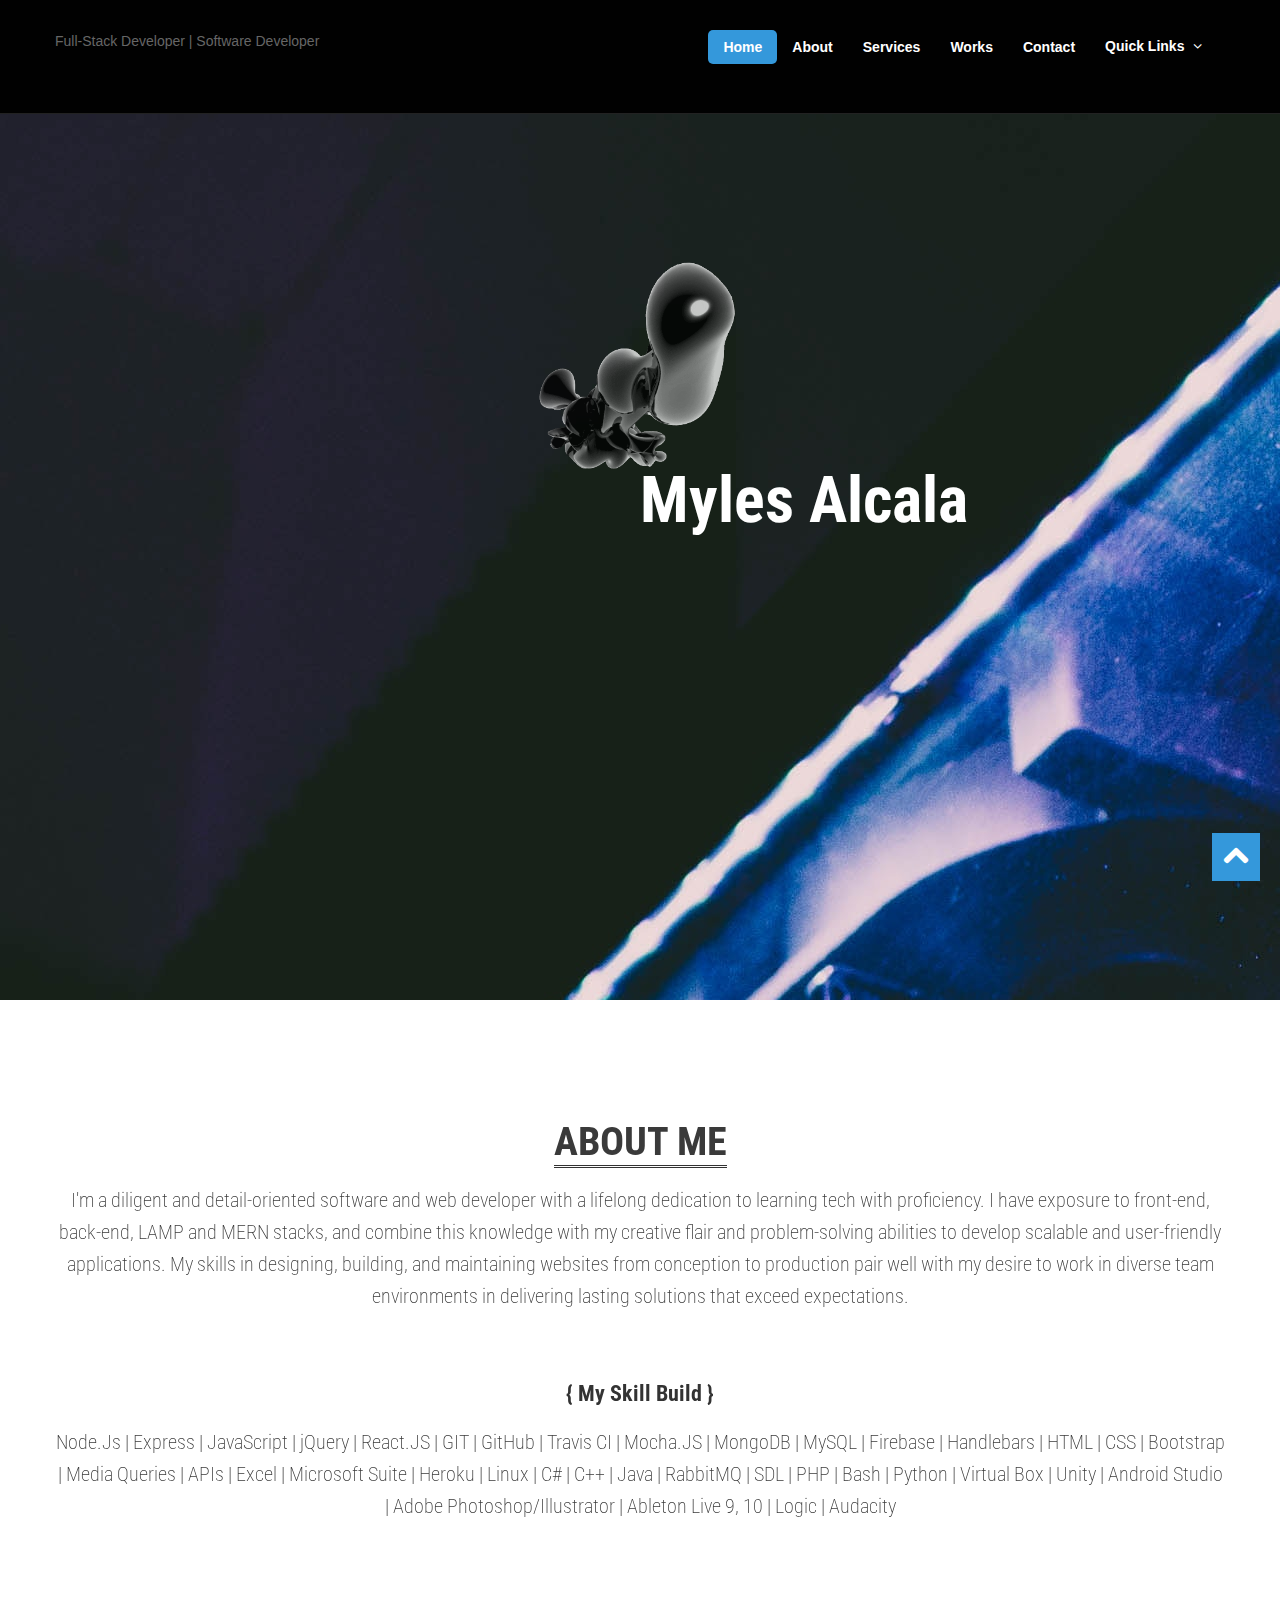
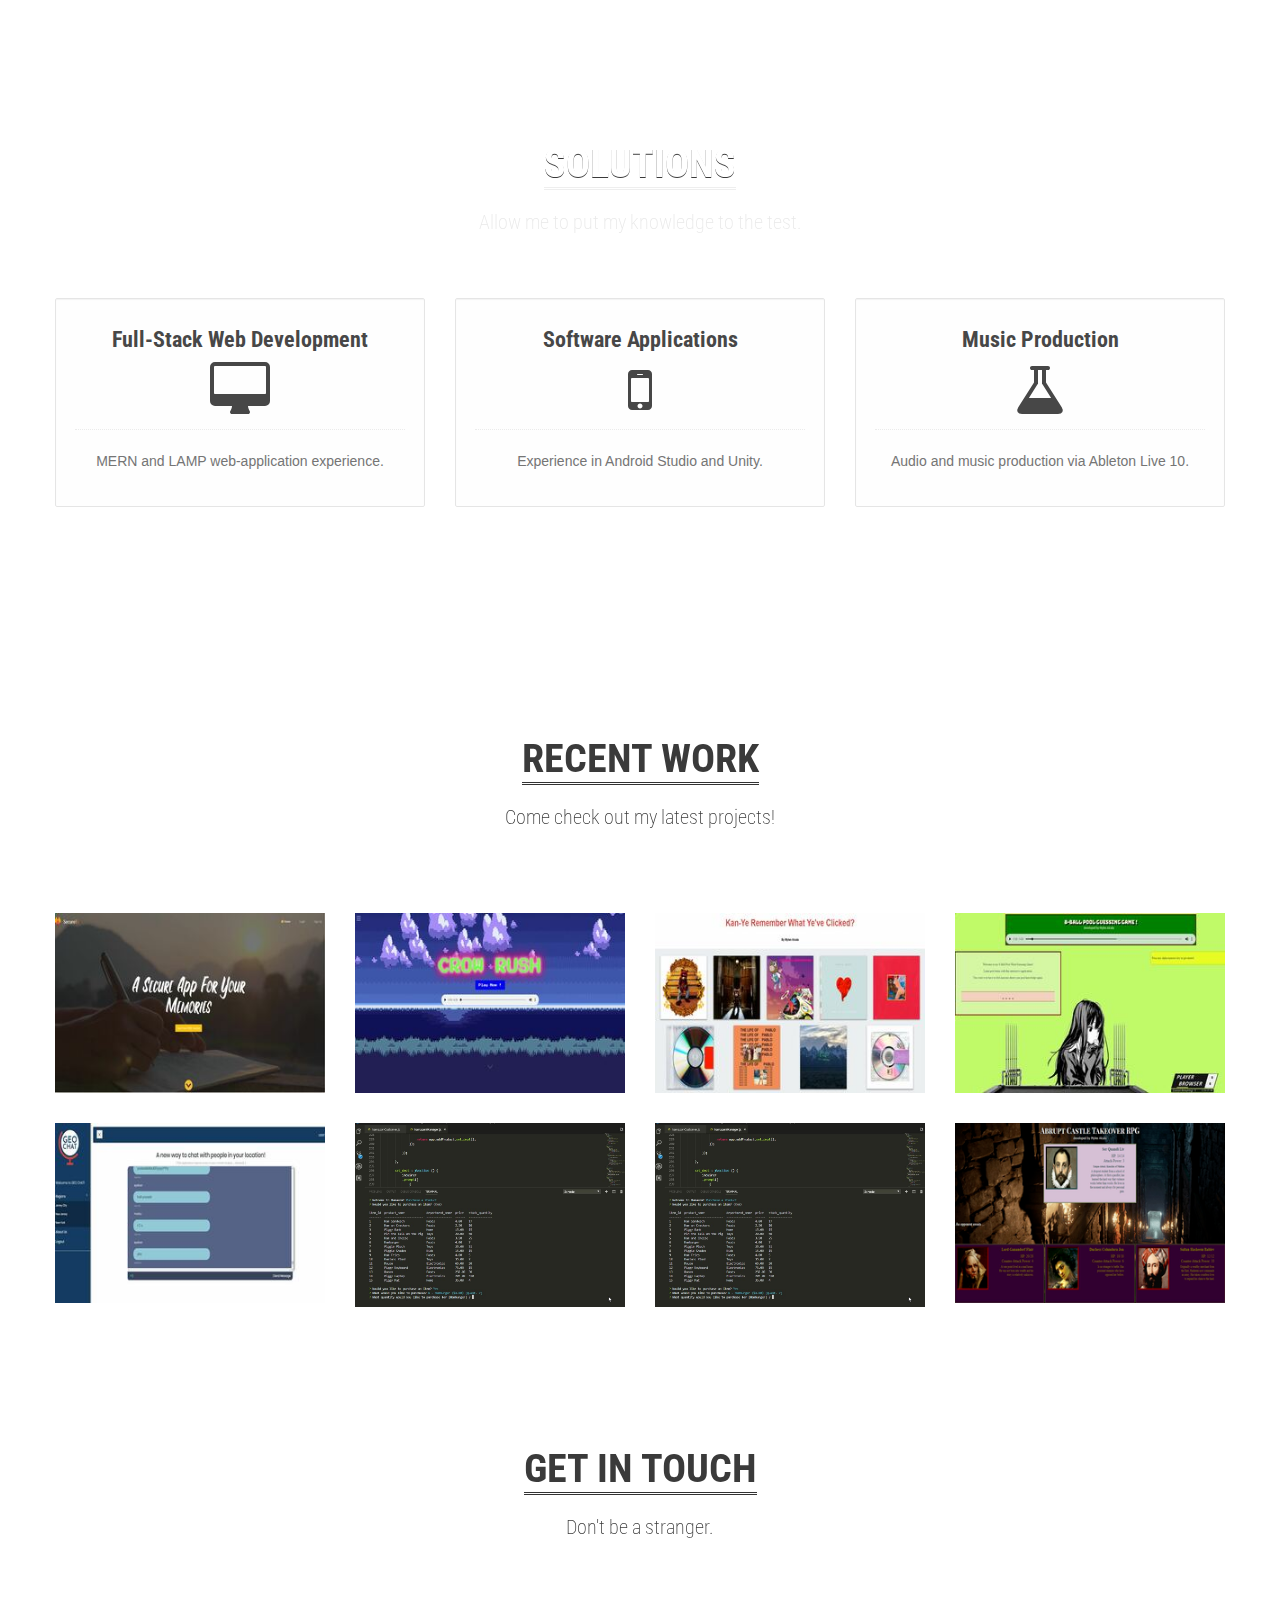
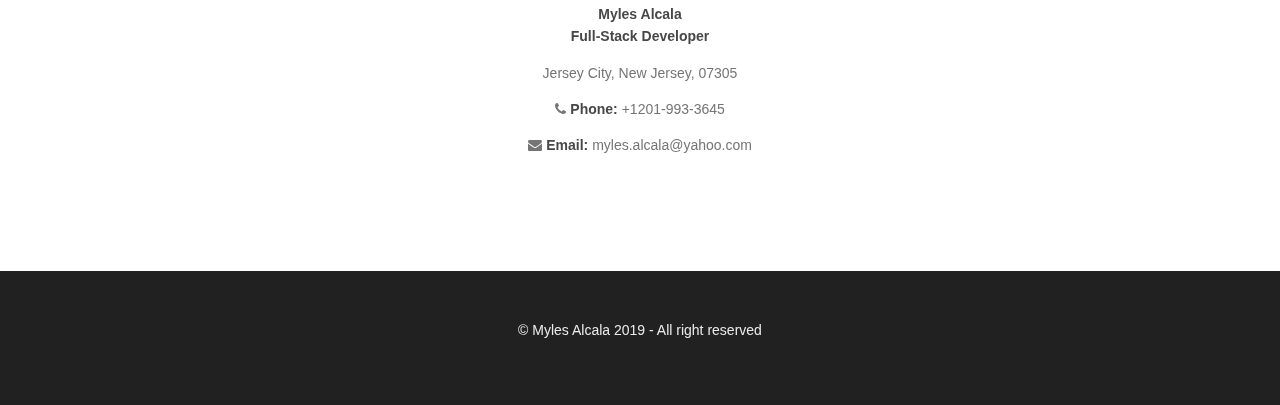
==== index.html @ 3443e76b "Improved works section" ====
<!DOCTYPE html>
<html lang="en">

<head>
  <meta charset="utf-8">
  <title>Myles Alcala Portfolio</title>
  <meta name="viewport" content="width=device-width, initial-scale=1.0" />
  <meta name="description" content="" />
  <meta name="author" content="" />
  <!-- styles -->
  <link href="assets/css/bootstrap.css" rel="stylesheet" />
  <link href="assets/css/bootstrap-responsive.css" rel="stylesheet" />
  <link href="assets/css/prettyPhoto.css" rel="stylesheet" />
  <link href="assets/css/animate.css" rel="stylesheet" />
  <link href="https://fonts.googleapis.com/css?family=Noto+Serif:400,700,400italic|Roboto+Condensed:400,300,700" rel="stylesheet" />

  <link href="assets/css/style.css" rel="stylesheet" />
  <link href="assets/color/default.css" rel="stylesheet" />

  <link rel="apple-touch-icon-precomposed" sizes="144x144" href="ico/apple-touch-icon-144-precomposed.png" />
  <link rel="apple-touch-icon-precomposed" sizes="114x114" href="ico/apple-touch-icon-114-precomposed.png" />
  <link rel="apple-touch-icon-precomposed" sizes="72x72" href="ico/apple-touch-icon-72-precomposed.png" />
  <link rel="apple-touch-icon-precomposed" href="ico/apple-touch-icon-57-precomposed.png" />
  <link rel="shortcut icon" href="favicon.ico" />

  <!-- =======================================================
    Theme Name: Vesperr
    Theme URL: https://bootstrapmade.com/vesperr-free-bootstrap-template/
    Author: BootstrapMade.com
    Author URL: https://bootstrapmade.com
	======================================================= -->
</head>

<body>
  <header>
    <!-- start top -->
    <div id="topnav" class="navbar navbar-fixed-top default">
      <div class="navbar-inner">
        <div class="container">
          <div class="logo">
            <span>Full-Stack Developer | Software Developer</span>
          </div>
          <div class="navigation">
            <nav>
              <ul class="nav pull-right">
                <li class="current"><a href="#intro">Home</a></li>
                <li><a href="#about">About</a></li>
                <li><a href="#services">Services</a></li>
                <li><a href="#works">Works</a></li>
                <li><a href="#contact">Contact</a></li>
                <li class="dropdown">
                  <a id="m_vanish" href="#">Quick Links <i class="icon-angle-down"></i></a>
                  <ul class="dropdown-menu">
                    <li><a href="./assets/resume.pdf" class="external" type="resume/pdf"  target="_blank">My Resume</a></li>
                    <li><a href="https://www.linkedin.com/in/myles-alcala/" class="external" target="_blank">My LinkedIn</a></li>
                    <li><a href="https://github.com/ma662" class="external" target="_blank">My Github</a></li>
                  </ul>
                </li>
              </ul>
            </nav>
          </div>
          <!--/.nav-collapse -->
        </div>
      </div>
    </div>
    <!-- end top -->
  </header>
  <!-- section intro -->
  <section id="intro">
    <div class="slogan">
      <!-- <div class="icon">
        <i class="icon-beaker icon-10x"></i>
      </div> -->

      <div class="intro-cont">
        <h1 id="unique">Myles Alcala</h1>
        <img id="gifgif" src="./assets/img/gif.gif"/>
      </div>
    </div>
  </section>
  <!-- end intro -->
  <!-- Section about -->
  <section id="about" class="section">
    <div class="container">
      <div class="row">
        <div class="span12">
          <div class="heading">
            <h3><span>About Me</span></h3>

          </div>
          <div class="sub-heading">
            <p>
                I'm a diligent and detail-oriented software and web developer with a lifelong dedication to learning tech with proficiency. 
                I have exposure to front-end, back-end, LAMP and MERN stacks, and combine this knowledge with my creative flair and problem-solving abilities to develop scalable and  user-friendly applications. 
                My skills in designing, building, and maintaining websites from conception to production pair well with my desire to work in diverse team environments in delivering lasting solutions that exceed expectations.
            </p>
          </div>
        </div>
      </div>

      <div class="row">
          <div class="span12">
              <div class="heading">
                  <h4><strong>{ My Skill Build }</strong></h4>
              </div>
              <div class="sub-heading">
                  <p>
                    Node.Js | Express | JavaScript | jQuery | React.JS | GIT | GitHub | Travis CI | Mocha.JS | MongoDB | MySQL | Firebase | Handlebars | HTML | CSS | Bootstrap | Media Queries | APIs | Excel | Microsoft Suite | Heroku | Linux | C# | C++ | Java | RabbitMQ | SDL | PHP | Bash | Python | Virtual Box | Unity | Android Studio | Adobe Photoshop/Illustrator | Ableton Live 9, 10 | Logic | Audacity
                  </p>
              </div>
          </div>
      </div>

   </div>
      
    </div>
  </section>
  <!-- end section about -->

  <!-- section services -->
  <section id="services" class="section parallax dark">
    <div class="container">
      <div class="row">
        <div class="span12">
          <div class="heading">
            <h3><span>Solutions</span></h3>
          </div>
          <div class="sub-heading">
            <p>
              Allow me to put my knowledge to the test.
            </p>
          </div>
        </div>
      </div>

      <div class="row">
        <div class="span4">
          <div class="box aligncenter">
            <div class="halftop">
              <h4><strong>Full-Stack Web Development</strong></h4>
              <i class="icon-desktop icon-4x"></i>
            </div>
            <p>
              MERN and LAMP web-application experience.
            </p>
            <!-- <a href="#" class="btn btn-theme">Learn more</a> -->
          </div>
        </div>

        <div class="span4">
          <div class="box aligncenter">
            <div class="halftop">
              <h4><strong>Software Applications</strong></h4>
              <i class="icon-mobile-phone icon-4x"></i>
            </div>
            <p>
              Experience in Android Studio and Unity. 
            </p>
            <!-- <a href="#" class="btn btn-theme">Learn more</a> -->
          </div>
        </div>
        <div class="span4">
          <div class="box aligncenter">
            <div class="halftop">
              <h4><strong>Music Production</strong></h4>
              <i class="icon-beaker icon-4x"></i>
            </div>
            <p>
              Audio and music production via Ableton Live 10.
            </p>
            <!-- <a href="#" class="btn btn-theme">Learn more</a> -->
          </div>
        </div>
      </div>
  </div>
</section>
  <!-- end section services -->

<hr class="m_appear">

  <!-- section works -->
  <section id="works" class="section gray-bg">
    <div class="container">
      <div class="row" id="special_row">
        <div class="span12">
          <div class="heading">
            <h3><span>Recent Work</span></h3>
          </div>
          <div class="sub-heading">
            <p>
              Come check out my latest projects!
            </p>
          </div>
        </div>
      </div>
      <div class="row">
        <div class="span12">
          <!-- <ul class="filter">
            <li class="all active"><a href="#" class="btn btn-theme">All categories</a></li>
            <li class="web"><a href="#" class="btn btn-theme">Web design</a></li>
            <li class="brand"><a href="#" class="btn btn-theme">Software applications </a></li>
            <li class="graphic"><a href="#" class="btn btn-theme">Audio & Music</a></li>
          </ul> -->
          <div class="clear">
          </div>
          <div class="row">
            <ul class="portfolio-area da-thumbs">
              <li class="portfolio-item" data-id="id-0" data-type="web">
                <div class="span3">
                  <div class="thumbnail">
                    <div class="image-wrapp">
                      <img src="assets/img/portfolio/secure-fox300x200.jpg" alt="Secure Fox" title="" />
                      <article class="da-animate da-slideFromRight" style="display: block;">
                        <h5><strong>Secure Fox</strong></h5>
                        <a href=" https://secure-fox.herokuapp.com/"><i class="icon-rounded icon-48 icon-link"></i></a>
                        <span><a class="zoom" data-pretty="prettyPhoto" href="assets/img/portfolio/secure-fox.jpg">
                          <i class="icon-rounded icon-48 icon-zoom-in"></i>
                        </a></span>
                      </article>
                    </div>
                  </div>
                </div>
              </li>
              <li class="portfolio-item" data-id="id-0" data-type="web">
                <div class="span3">
                  <div class="thumbnail">
                    <div class="image-wrapp">
                      <img src="assets/img/portfolio/crow-rush300x200.jpg" alt="Portfolio name" title="" />
                      <article class="da-animate da-slideFromRight" style="display: block;">
                        <h5><strong>Crow Rush!</strong></h5>
                        <a href="https://crow-rush.herokuapp.com/"><i class="icon-rounded icon-48 icon-link"></i></a>
                        <span><a class="zoom" data-pretty="prettyPhoto" href="assets/img/portfolio/crow-rush.jpg">
								<i class="icon-rounded icon-48 icon-zoom-in"></i>
								</a></span>
                      </article>
                    </div>
                  </div>
                </div>
              </li>
              <li class="portfolio-item" data-id="id-0" data-type="brand">
                <div class="span3">
                  <div class="thumbnail">
                    <div class="image-wrapp">
                      <img src="assets/img/portfolio/memory-game300x200.jpg" alt="Portfolio name" title="" />
                      <article class="da-animate da-slideFromRight" style="display: block;">
                        <h5><strong>React Memory Game</strong></h5>
                        <a href="https://clicky-game-deployed.herokuapp.com/"><i class="icon-rounded icon-48 icon-link"></i></a>
                        <span><a class="zoom" data-pretty="prettyPhoto" href="assets/img/portfolio/memory-game.JPG">
								<i class="icon-rounded icon-48 icon-zoom-in"></i>
								</a></span>
                      </article>
                    </div>
                  </div>
                </div>
              </li>
              <li class="portfolio-item" data-id="id-0" data-type="photo">
                <div class="span3">
                  <div class="thumbnail">
                    <div class="image-wrapp">
                      <img src="assets/img/portfolio/word-guess-game300x200.jpg" alt="Portfolio name" title="" />
                      <article class="da-animate da-slideFromRight" style="display: block;">
                        <h5><strong>Word Guessing Game</strong></h5>
                        <a href="https://ma662.github.io/Word-Guess-Game/"><i class="icon-rounded icon-48 icon-link"></i></a>
                        <span><a class="zoom" data-pretty="prettyPhoto" href="assets/img/portfolio/word-guess-game.JPG">
								<i class="icon-rounded icon-48 icon-zoom-in"></i>
								</a></span>
                      </article>
                    </div>
                  </div>
                </div>
              </li>
              <li class="portfolio-item" data-id="id-0" data-type="graphic">
                <div class="span3">
                  <div class="thumbnail">
                    <div class="image-wrapp">
                      <img src="assets/img/portfolio/geo-chats300x200.jpg" alt="Portfolio name" title="" />
                      <article class="da-animate da-slideFromRight" style="display: block;">
                        <h5><strong>Geo-Chats</strong></h5>
                        <a href="https://ma662.github.io/Geo-Chats/login.html"><i class="icon-rounded icon-48 icon-link"></i></a>
                        <span><a class="zoom" data-pretty="prettyPhoto" href="assets/img/portfolio/geo-chats.JPG">
								<i class="icon-rounded icon-48 icon-zoom-in"></i>
								</a></span>
                      </article>
                    </div>
                  </div>
                </div>
              </li>
              <li class="portfolio-item" data-id="id-0" data-type="graphic">
                <div class="span3">
                  <div class="thumbnail">
                    <div class="image-wrapp">
                      <img src="assets/img/portfolio/hamazon_static.JPG" alt="Portfolio name" title="" />
                      <article class="da-animate da-slideFromRight" style="display: block;">
                        <h5><strong>LIRI CLI</strong></h5>
                        <a href="https://github.com/ma662/LIRI-Bot"><i class="icon-rounded icon-48 icon-link"></i></a>
                        <span><a class="zoom" data-pretty="prettyPhoto" href="assets/img/portfolio/LIRI_demo.gif">
								<i class="icon-rounded icon-48 icon-zoom-in"></i>
								</a></span>
                      </article>
                    </div>
                  </div>
                </div>
              </li>
              <li class="portfolio-item" data-id="id-0" data-type="photo">
                <div class="span3">
                  <div class="thumbnail">
                    <div class="image-wrapp">
                      <img src="assets/img/portfolio/hamazon_static.JPG" alt="Portfolio name" title="" />
                      <article class="da-animate da-slideFromRight" style="display: block;">
                        <h5><strong>Hamazon CLI</strong></h5>
                        <a href="#"><i class="icon-rounded icon-48 icon-link"></i></a>
                        <span><a class="zoom" data-pretty="prettyPhoto" href="assets/img/portfolio/hamazon_demo.gif">
								<i class="icon-rounded icon-48 icon-zoom-in"></i>
								</a></span>
                      </article>
                    </div>
                  </div>
                </div>
              </li>
              <li class="portfolio-item" data-id="id-0" data-type="ilustrator">
                <div class="span3">
                  <div class="thumbnail">
                    <div class="image-wrapp">
                      <img src="assets/img/portfolio/abrupt-castle-takeover300x200.jpg" alt="Portfolio name" title="" />
                      <article class="da-animate da-slideFromRight" style="display: block;">
                        <h5><strong>Abrupt Castle Takeover Game</strong></h5>
                        <a href="https://ma662.github.io/Abrupt-Castle-Takeover/"><i class="icon-rounded icon-48 icon-link"></i></a>
                        <span><a class="zoom" data-pretty="prettyPhoto" href="assets/img/portfolio/Abrupt-Castle-Takeover.jpg">
								<i class="icon-rounded icon-48 icon-zoom-in"></i>
								</a></span>
                      </article>
                    </div>
                  </div>
                </div>
              </li>
            </ul>
          </div>
        </div>
      </div>
    </div>
  </section>
  <!-- section works -->
  <!-- section contact -->
  <section id="contact" class="section">
    <div class="container">
      <div class="row">
        <div class="span12">
          <div class="heading">
            <h3><span>Get in touch</span></h3>
          </div>
          <div class="sub-heading">
            <p>
                Don't be a stranger.
            </p>
          </div>
        </div>
      </div>
      <div class="row contact-row" >          
        <div class="span12 aligncenter" id="contact-div" >
            <p>
              <strong>Myles Alcala<br>
              Full-Stack Developer</strong>
            </p>
            <p>
              Jersey City, New Jersey, 07305
            </p>
            <p>
              <span><i class="icon-phone"></i><strong>Phone:</strong> +1201-993-3645</span>
            </p>
            <p>
              <span><i class="icon-envelope-alt"></i><strong>Email:</strong> myles.alcala@yahoo.com</span>
            </p>
          
        </div>
      </div>
    </div>

  </section>
  <!-- end section contact -->

  <footer>
    <div class="verybottom">
      <div class="container">
        <div class="row">
          <div class="span12">
            <div class="aligncenter">
              <!-- <div class="logo">
                <a class="brand" href="index.html"><img src="assets/img/logo.png" alt="" /></a>
              </div> -->
              <p>
                &copy; Myles Alcala 2019 - All right reserved
              </p>
              <!-- <div class="credits">
                
              </div> -->
            </div>
          </div>
        </div>
      </div>
    </div>
  </footer>
  <a href="#" class="scrollup"><i class="icon-chevron-up icon-square icon-48 active"></i></a>

  <!-- Javascript Library Files -->
  <script src="assets/js/jquery.min.js"></script>
  <script src="assets/js/jquery.easing.js"></script>
  <script src="assets/js/bootstrap.js"></script>
  <script src="assets/js/parallax/jquery.parallax-1.1.3.js"></script>
  <script src="assets/js/nagging-menu.js"></script>
  <script src="assets/js/jquery.nav.js"></script>
  <script src="assets/js/prettyPhoto/jquery.prettyPhoto.js"></script>
  <script src="assets/js/portfolio/jquery.quicksand.js"></script>
  <script src="assets/js/portfolio/setting.js"></script>
  <script src="assets/js/hover/jquery-hover-effect.js"></script>
  <script src="assets/js/jquery.scrollTo.min.js"></script>
  <script defer src="assets/js/animate.js"></script>

  <!-- Template Custom Javascript File -->
  <script src="assets/js/custom.js"></script>
  
</body>

</html>
---- assets/css/prettyPhoto.css ----
div.pp_default .pp_top,div.pp_default .pp_top .pp_middle,div.pp_default .pp_top .pp_left,div.pp_default .pp_top .pp_right,div.pp_default .pp_bottom,div.pp_default .pp_bottom .pp_left,div.pp_default .pp_bottom .pp_middle,div.pp_default .pp_bottom .pp_right{height:13px}
div.pp_default .pp_top .pp_left{background:url(../images/prettyPhoto/default/sprite.png) -78px -93px no-repeat}
div.pp_default .pp_top .pp_middle{background:url(../images/prettyPhoto/default/sprite_x.png) top left repeat-x}
div.pp_default .pp_top .pp_right{background:url(../images/prettyPhoto/default/sprite.png) -112px -93px no-repeat}
div.pp_default .pp_content .ppt{color:#f8f8f8}
div.pp_default .pp_content_container .pp_left{background:url(../images/prettyPhoto/default/sprite_y.png) -7px 0 repeat-y;padding-left:13px}
div.pp_default .pp_content_container .pp_right{background:url(../images/prettyPhoto/default/sprite_y.png) top right repeat-y;padding-right:13px}
div.pp_default .pp_next:hover{background:url(../images/prettyPhoto/default/sprite_next.png) center right no-repeat;cursor:pointer}
div.pp_default .pp_previous:hover{background:url(../images/prettyPhoto/default/sprite_prev.png) center left no-repeat;cursor:pointer}
div.pp_default .pp_expand{background:url(../images/prettyPhoto/default/sprite.png) 0 -29px no-repeat;cursor:pointer;width:28px;height:28px}
div.pp_default .pp_expand:hover{background:url(../images/prettyPhoto/default/sprite.png) 0 -56px no-repeat;cursor:pointer}
div.pp_default .pp_contract{background:url(../images/prettyPhoto/default/sprite.png) 0 -84px no-repeat;cursor:pointer;width:28px;height:28px}
div.pp_default .pp_contract:hover{background:url(../images/prettyPhoto/default/sprite.png) 0 -113px no-repeat;cursor:pointer}
div.pp_default .pp_close{width:30px;height:30px;background:url(../images/prettyPhoto/default/sprite.png) 2px 1px no-repeat;cursor:pointer}
div.pp_default .pp_gallery ul li a{background:url(../images/prettyPhoto/default/default_thumb.png) center center #f8f8f8;border:1px solid #aaa}
div.pp_default .pp_social{margin-top:7px}
div.pp_default .pp_gallery a.pp_arrow_previous,div.pp_default .pp_gallery a.pp_arrow_next{position:static;left:auto}
div.pp_default .pp_nav .pp_play,div.pp_default .pp_nav .pp_pause{background:url(../images/prettyPhoto/default/sprite.png) -51px 1px no-repeat;height:30px;width:30px}
div.pp_default .pp_nav .pp_pause{background-position:-51px -29px}
div.pp_default a.pp_arrow_previous,div.pp_default a.pp_arrow_next{background:url(../images/prettyPhoto/default/sprite.png) -31px -3px no-repeat;height:20px;width:20px;margin:4px 0 0}
div.pp_default a.pp_arrow_next{left:52px;background-position:-82px -3px}
div.pp_default .pp_content_container .pp_details{margin-top:5px}
div.pp_default .pp_nav{clear:none;height:30px;width:110px;position:relative}
div.pp_default .pp_nav .currentTextHolder{font-family:Georgia;font-style:italic;color:#999;font-size:11px;left:75px;line-height:25px;position:absolute;top:2px;margin:0;padding:0 0 0 10px}
div.pp_default .pp_close:hover,div.pp_default .pp_nav .pp_play:hover,div.pp_default .pp_nav .pp_pause:hover,div.pp_default .pp_arrow_next:hover,div.pp_default .pp_arrow_previous:hover{opacity:0.7}
div.pp_default .pp_description{font-size:11px;font-weight:700;line-height:14px;margin:5px 50px 5px 0}
div.pp_default .pp_bottom .pp_left{background:url(../images/prettyPhoto/default/sprite.png) -78px -127px no-repeat}
div.pp_default .pp_bottom .pp_middle{background:url(../images/prettyPhoto/default/sprite_x.png) bottom left repeat-x}
div.pp_default .pp_bottom .pp_right{background:url(../images/prettyPhoto/default/sprite.png) -112px -127px no-repeat}
div.pp_default .pp_loaderIcon{background:url(../images/prettyPhoto/default/loader.gif) center center no-repeat}
div.light_rounded .pp_top .pp_left{background:url(../images/prettyPhoto/light_rounded/sprite.png) -88px -53px no-repeat}
div.light_rounded .pp_top .pp_right{background:url(../images/prettyPhoto/light_rounded/sprite.png) -110px -53px no-repeat}
div.light_rounded .pp_next:hover{background:url(../images/prettyPhoto/light_rounded/btnNext.png) center right no-repeat;cursor:pointer}
div.light_rounded .pp_previous:hover{background:url(../images/prettyPhoto/light_rounded/btnPrevious.png) center left no-repeat;cursor:pointer}
div.light_rounded .pp_expand{background:url(../images/prettyPhoto/light_rounded/sprite.png) -31px -26px no-repeat;cursor:pointer}
div.light_rounded .pp_expand:hover{background:url(../images/prettyPhoto/light_rounded/sprite.png) -31px -47px no-repeat;cursor:pointer}
div.light_rounded .pp_contract{background:url(../images/prettyPhoto/light_rounded/sprite.png) 0 -26px no-repeat;cursor:pointer}
div.light_rounded .pp_contract:hover{background:url(../images/prettyPhoto/light_rounded/sprite.png) 0 -47px no-repeat;cursor:pointer}
div.light_rounded .pp_close{width:75px;height:22px;background:url(../images/prettyPhoto/light_rounded/sprite.png) -1px -1px no-repeat;cursor:pointer}
div.light_rounded .pp_nav .pp_play{background:url(../images/prettyPhoto/light_rounded/sprite.png) -1px -100px no-repeat;height:15px;width:14px}
div.light_rounded .pp_nav .pp_pause{background:url(../images/prettyPhoto/light_rounded/sprite.png) -24px -100px no-repeat;height:15px;width:14px}
div.light_rounded .pp_arrow_previous{background:url(../images/prettyPhoto/light_rounded/sprite.png) 0 -71px no-repeat}
div.light_rounded .pp_arrow_next{background:url(../images/prettyPhoto/light_rounded/sprite.png) -22px -71px no-repeat}
div.light_rounded .pp_bottom .pp_left{background:url(../images/prettyPhoto/light_rounded/sprite.png) -88px -80px no-repeat}
div.light_rounded .pp_bottom .pp_right{background:url(../images/prettyPhoto/light_rounded/sprite.png) -110px -80px no-repeat}
div.dark_rounded .pp_top .pp_left{background:url(../images/prettyPhoto/dark_rounded/sprite.png) -88px -53px no-repeat}
div.dark_rounded .pp_top .pp_right{background:url(../images/prettyPhoto/dark_rounded/sprite.png) -110px -53px no-repeat}
div.dark_rounded .pp_content_container .pp_left{background:url(../images/prettyPhoto/dark_rounded/contentPattern.png) top left repeat-y}
div.dark_rounded .pp_content_container .pp_right{background:url(../images/prettyPhoto/dark_rounded/contentPattern.png) top right repeat-y}
div.dark_rounded .pp_next:hover{background:url(../images/prettyPhoto/dark_rounded/btnNext.png) center right no-repeat;cursor:pointer}
div.dark_rounded .pp_previous:hover{background:url(../images/prettyPhoto/dark_rounded/btnPrevious.png) center left no-repeat;cursor:pointer}
div.dark_rounded .pp_expand{background:url(../images/prettyPhoto/dark_rounded/sprite.png) -31px -26px no-repeat;cursor:pointer}
div.dark_rounded .pp_expand:hover{background:url(../images/prettyPhoto/dark_rounded/sprite.png) -31px -47px no-repeat;cursor:pointer}
div.dark_rounded .pp_contract{background:url(../images/prettyPhoto/dark_rounded/sprite.png) 0 -26px no-repeat;cursor:pointer}
div.dark_rounded .pp_contract:hover{background:url(../images/prettyPhoto/dark_rounded/sprite.png) 0 -47px no-repeat;cursor:pointer}
div.dark_rounded .pp_close{width:75px;height:22px;background:url(../images/prettyPhoto/dark_rounded/sprite.png) -1px -1px no-repeat;cursor:pointer}
div.dark_rounded .pp_description{margin-right:85px;color:#fff}
div.dark_rounded .pp_nav .pp_play{background:url(../images/prettyPhoto/dark_rounded/sprite.png) -1px -100px no-repeat;height:15px;width:14px}
div.dark_rounded .pp_nav .pp_pause{background:url(../images/prettyPhoto/dark_rounded/sprite.png) -24px -100px no-repeat;height:15px;width:14px}
div.dark_rounded .pp_arrow_previous{background:url(../images/prettyPhoto/dark_rounded/sprite.png) 0 -71px no-repeat}
div.dark_rounded .pp_arrow_next{background:url(../images/prettyPhoto/dark_rounded/sprite.png) -22px -71px no-repeat}
div.dark_rounded .pp_bottom .pp_left{background:url(../images/prettyPhoto/dark_rounded/sprite.png) -88px -80px no-repeat}
div.dark_rounded .pp_bottom .pp_right{background:url(../images/prettyPhoto/dark_rounded/sprite.png) -110px -80px no-repeat}
div.dark_rounded .pp_loaderIcon{background:url(../images/prettyPhoto/dark_rounded/loader.gif) center center no-repeat}
div.dark_square .pp_left,div.dark_square .pp_middle,div.dark_square .pp_right,div.dark_square .pp_content{background:#000}
div.dark_square .pp_description{color:#fff;margin:0 85px 0 0}
div.dark_square .pp_loaderIcon{background:url(../images/prettyPhoto/dark_square/loader.gif) center center no-repeat}
div.dark_square .pp_expand{background:url(../images/prettyPhoto/dark_square/sprite.png) -31px -26px no-repeat;cursor:pointer}
div.dark_square .pp_expand:hover{background:url(../images/prettyPhoto/dark_square/sprite.png) -31px -47px no-repeat;cursor:pointer}
div.dark_square .pp_contract{background:url(../images/prettyPhoto/dark_square/sprite.png) 0 -26px no-repeat;cursor:pointer}
div.dark_square .pp_contract:hover{background:url(../images/prettyPhoto/dark_square/sprite.png) 0 -47px no-repeat;cursor:pointer}
div.dark_square .pp_close{width:75px;height:22px;background:url(../images/prettyPhoto/dark_square/sprite.png) -1px -1px no-repeat;cursor:pointer}
div.dark_square .pp_nav{clear:none}
div.dark_square .pp_nav .pp_play{background:url(../images/prettyPhoto/dark_square/sprite.png) -1px -100px no-repeat;height:15px;width:14px}
div.dark_square .pp_nav .pp_pause{background:url(../images/prettyPhoto/dark_square/sprite.png) -24px -100px no-repeat;height:15px;width:14px}
div.dark_square .pp_arrow_previous{background:url(../images/prettyPhoto/dark_square/sprite.png) 0 -71px no-repeat}
div.dark_square .pp_arrow_next{background:url(../images/prettyPhoto/dark_square/sprite.png) -22px -71px no-repeat}
div.dark_square .pp_next:hover{background:url(../images/prettyPhoto/dark_square/btnNext.png) center right no-repeat;cursor:pointer}
div.dark_square .pp_previous:hover{background:url(../images/prettyPhoto/dark_square/btnPrevious.png) center left no-repeat;cursor:pointer}
div.light_square .pp_expand{background:url(../images/prettyPhoto/light_square/sprite.png) -31px -26px no-repeat;cursor:pointer}
div.light_square .pp_expand:hover{background:url(../images/prettyPhoto/light_square/sprite.png) -31px -47px no-repeat;cursor:pointer}
div.light_square .pp_contract{background:url(../images/prettyPhoto/light_square/sprite.png) 0 -26px no-repeat;cursor:pointer}
div.light_square .pp_contract:hover{background:url(../images/prettyPhoto/light_square/sprite.png) 0 -47px no-repeat;cursor:pointer}
div.light_square .pp_close{width:75px;height:22px;background:url(../images/prettyPhoto/light_square/sprite.png) -1px -1px no-repeat;cursor:pointer}
div.light_square .pp_nav .pp_play{background:url(../images/prettyPhoto/light_square/sprite.png) -1px -100px no-repeat;height:15px;width:14px}
div.light_square .pp_nav .pp_pause{background:url(../images/prettyPhoto/light_square/sprite.png) -24px -100px no-repeat;height:15px;width:14px}
div.light_square .pp_arrow_previous{background:url(../images/prettyPhoto/light_square/sprite.png) 0 -71px no-repeat}
div.light_square .pp_arrow_next{background:url(../images/prettyPhoto/light_square/sprite.png) -22px -71px no-repeat}
div.light_square .pp_next:hover{background:url(../images/prettyPhoto/light_square/btnNext.png) center right no-repeat;cursor:pointer}
div.light_square .pp_previous:hover{background:url(../images/prettyPhoto/light_square/btnPrevious.png) center left no-repeat;cursor:pointer}
div.facebook .pp_top .pp_left{background:url(../images/prettyPhoto/facebook/sprite.png) -88px -53px no-repeat}
div.facebook .pp_top .pp_middle{background:url(../images/prettyPhoto/facebook/contentPatternTop.png) top left repeat-x}
div.facebook .pp_top .pp_right{background:url(../images/prettyPhoto/facebook/sprite.png) -110px -53px no-repeat}
div.facebook .pp_content_container .pp_left{background:url(../images/prettyPhoto/facebook/contentPatternLeft.png) top left repeat-y}
div.facebook .pp_content_container .pp_right{background:url(../images/prettyPhoto/facebook/contentPatternRight.png) top right repeat-y}
div.facebook .pp_expand{background:url(../images/prettyPhoto/facebook/sprite.png) -31px -26px no-repeat;cursor:pointer}
div.facebook .pp_expand:hover{background:url(../images/prettyPhoto/facebook/sprite.png) -31px -47px no-repeat;cursor:pointer}
div.facebook .pp_contract{background:url(../images/prettyPhoto/facebook/sprite.png) 0 -26px no-repeat;cursor:pointer}
div.facebook .pp_contract:hover{background:url(../images/prettyPhoto/facebook/sprite.png) 0 -47px no-repeat;cursor:pointer}
div.facebook .pp_close{width:22px;height:22px;background:url(../images/prettyPhoto/facebook/sprite.png) -1px -1px no-repeat;cursor:pointer}
div.facebook .pp_description{margin:0 37px 0 0}
div.facebook .pp_loaderIcon{background:url(../images/prettyPhoto/facebook/loader.gif) center center no-repeat}
div.facebook .pp_arrow_previous{background:url(../images/prettyPhoto/facebook/sprite.png) 0 -71px no-repeat;height:22px;margin-top:0;width:22px}
div.facebook .pp_arrow_previous.disabled{background-position:0 -96px;cursor:default}
div.facebook .pp_arrow_next{background:url(../images/prettyPhoto/facebook/sprite.png) -32px -71px no-repeat;height:22px;margin-top:0;width:22px}
div.facebook .pp_arrow_next.disabled{background-position:-32px -96px;cursor:default}
div.facebook .pp_nav{margin-top:0}
div.facebook .pp_nav p{font-size:15px;padding:0 3px 0 4px}
div.facebook .pp_nav .pp_play{background:url(../images/prettyPhoto/facebook/sprite.png) -1px -123px no-repeat;height:22px;width:22px}
div.facebook .pp_nav .pp_pause{background:url(../images/prettyPhoto/facebook/sprite.png) -32px -123px no-repeat;height:22px;width:22px}
div.facebook .pp_next:hover{background:url(../images/prettyPhoto/facebook/btnNext.png) center right no-repeat;cursor:pointer}
div.facebook .pp_previous:hover{background:url(../images/prettyPhoto/facebook/btnPrevious.png) center left no-repeat;cursor:pointer}
div.facebook .pp_bottom .pp_left{background:url(../images/prettyPhoto/facebook/sprite.png) -88px -80px no-repeat}
div.facebook .pp_bottom .pp_middle{background:url(../images/prettyPhoto/facebook/contentPatternBottom.png) top left repeat-x}
div.facebook .pp_bottom .pp_right{background:url(../images/prettyPhoto/facebook/sprite.png) -110px -80px no-repeat}
div.pp_pic_holder a:focus{outline:none}
div.pp_overlay{background:#000;display:none;left:0;position:absolute;top:0;width:100%;z-index:9500}
div.pp_pic_holder{display:none;position:absolute;width:100px;z-index:10000}
.pp_content{height:40px;min-width:40px}
* html .pp_content{width:40px}
.pp_content_container{position:relative;text-align:left;width:100%}
.pp_content_container .pp_left{padding-left:20px}
.pp_content_container .pp_right{padding-right:20px}
.pp_content_container .pp_details{float:left;margin:0px 0 2px}
.pp_description{display:none;margin:0}
.pp_social{float:left;margin:0}
.pp_social .facebook{float:left;margin-left:5px;width:55px;overflow:hidden}
.pp_social .twitter{float:left}
.pp_nav{clear:right;float:left;margin:3px 10px 0 0}
.pp_nav p{float:left;white-space:nowrap;margin:2px 4px}
.pp_nav .pp_play,.pp_nav .pp_pause{float:left;margin-right:4px;text-indent:-10000px}
a.pp_arrow_previous,a.pp_arrow_next{display:block;float:left;height:15px;margin-top:3px;overflow:hidden;text-indent:-10000px;width:14px}
.pp_hoverContainer{position:absolute;top:0;width:100%;z-index:2000}
.pp_gallery{display:none;left:50%;margin-top:-50px;position:absolute;z-index:10000}
.pp_gallery div{float:left;overflow:hidden;position:relative}
.pp_gallery ul{float:left;height:35px;position:relative;white-space:nowrap;margin:0 0 0 5px;padding:0}
.pp_gallery ul a{border:1px rgba(0,0,0,0.5) solid;display:block;float:left;height:33px;overflow:hidden}
.pp_gallery ul a img{border:0}
.pp_gallery li{display:block;float:left;margin:0 5px 0 0;padding:0}
.pp_gallery li.default a{background:url(../images/prettyPhoto/facebook/default_thumbnail.gif) 0 0 no-repeat;display:block;height:33px;width:50px}
.pp_gallery .pp_arrow_previous,.pp_gallery .pp_arrow_next{margin-top:7px!important}
a.pp_next{background:url(../images/prettyPhoto/light_rounded/btnNext.png) 10000px 10000px no-repeat;display:block;float:right;height:100%;text-indent:-10000px;width:49%}
a.pp_previous{background:url(../images/prettyPhoto/light_rounded/btnNext.png) 10000px 10000px no-repeat;display:block;float:left;height:100%;text-indent:-10000px;width:49%}
a.pp_expand,a.pp_contract{cursor:pointer;display:none;height:20px;position:absolute;right:30px;text-indent:-10000px;top:10px;width:20px;z-index:20000}
a.pp_close{position:absolute;right:0;top:0;display:block;line-height:22px;text-indent:-10000px}
.pp_loaderIcon{display:block;height:24px;left:50%;position:absolute;top:50%;width:24px;margin:-12px 0 0 -12px}
#pp_full_res{line-height:1!important}
#pp_full_res .pp_inline{text-align:left}
#pp_full_res .pp_inline p{margin:0 0 15px}
div.ppt{color:#fff;display:none;font-size:17px;z-index:9999;margin:0 0 5px 15px}
div.pp_default .pp_content,div.light_rounded .pp_content{background-color:#fff}
div.pp_default #pp_full_res .pp_inline,div.light_rounded .pp_content .ppt,div.light_rounded #pp_full_res .pp_inline,div.light_square .pp_content .ppt,div.light_square #pp_full_res .pp_inline,div.facebook .pp_content .ppt,div.facebook #pp_full_res .pp_inline{color:#000}
div.pp_default .pp_gallery ul li a:hover,div.pp_default .pp_gallery ul li.selected a,.pp_gallery ul a:hover,.pp_gallery li.selected a{border-color:#fff}
div.pp_default .pp_details,div.light_rounded .pp_details,div.dark_rounded .pp_details,div.dark_square .pp_details,div.light_square .pp_details,div.facebook .pp_details{position:relative}
div.light_rounded .pp_top .pp_middle,div.light_rounded .pp_content_container .pp_left,div.light_rounded .pp_content_container .pp_right,div.light_rounded .pp_bottom .pp_middle,div.light_square .pp_left,div.light_square .pp_middle,div.light_square .pp_right,div.light_square .pp_content,div.facebook .pp_content{background:#fff}
div.light_rounded .pp_description,div.light_square .pp_description{margin-right:85px}
div.light_rounded .pp_gallery a.pp_arrow_previous,div.light_rounded .pp_gallery a.pp_arrow_next,div.dark_rounded .pp_gallery a.pp_arrow_previous,div.dark_rounded .pp_gallery a.pp_arrow_next,div.dark_square .pp_gallery a.pp_arrow_previous,div.dark_square .pp_gallery a.pp_arrow_next,div.light_square .pp_gallery a.pp_arrow_previous,div.light_square .pp_gallery a.pp_arrow_next{margin-top:12px!important}
div.light_rounded .pp_arrow_previous.disabled,div.dark_rounded .pp_arrow_previous.disabled,div.dark_square .pp_arrow_previous.disabled,div.light_square .pp_arrow_previous.disabled{background-position:0 -87px;cursor:default}
div.light_rounded .pp_arrow_next.disabled,div.dark_rounded .pp_arrow_next.disabled,div.dark_square .pp_arrow_next.disabled,div.light_square .pp_arrow_next.disabled{background-position:-22px -87px;cursor:default}
div.light_rounded .pp_loaderIcon,div.light_square .pp_loaderIcon{background:url(../images/prettyPhoto/light_rounded/loader.gif) center center no-repeat}
div.dark_rounded .pp_top .pp_middle,div.dark_rounded .pp_content,div.dark_rounded .pp_bottom .pp_middle{background:url(../images/prettyPhoto/dark_rounded/contentPattern.png) top left repeat}
div.dark_rounded .currentTextHolder,div.dark_square .currentTextHolder{color:#c4c4c4}
div.dark_rounded #pp_full_res .pp_inline,div.dark_square #pp_full_res .pp_inline{color:#fff}
.pp_top,.pp_bottom{height:20px;position:relative}
* html .pp_top,* html .pp_bottom{padding:0 20px}
.pp_top .pp_left,.pp_bottom .pp_left{height:20px;left:0;position:absolute;width:20px}
.pp_top .pp_middle,.pp_bottom .pp_middle{height:20px;left:20px;position:absolute;right:20px}
* html .pp_top .pp_middle,* html .pp_bottom .pp_middle{left:0;position:static}
.pp_top .pp_right,.pp_bottom .pp_right{height:20px;left:auto;position:absolute;right:0;top:0;width:20px}
.pp_fade,.pp_gallery li.default a img{display:none}
---- assets/css/style.css ----
/*
    Theme Name: Vesperr
    Theme URL: https://bootstrapmade.com/vesperr-free-bootstrap-template/
    Author: BootstrapMade.com
    Author URL: https://bootstrapmade.com
*/

@import url('font-awesome.css');
/* ==== overwrite bootstrap standard ==== */
@import url('overwrite.css');

/* =======================================
1. Basic & general
======================================== */

::-moz-selection {
  color: #fff;
  text-shadow: none;
}
::selection {
  color: #fff;
  text-shadow: none;
}
body {
  margin: 0;
  padding:0;
  font-family: Arial, Tahoma, Verdana, Sans-serif;
  font-size: 14px;
  line-height: 1.6em;
  color: #666;
  background-color: #ffffff;
}

h1, h2, h3, h4, h5, h6 {
	font-family: 'Roboto Condensed', sans-serif;
	line-height:1.1em;
	color: #3a3a3a;
	font-weight:300;
	margin-bottom:10px;
}

h1 a, h2 a, h3 a, h4 a, h5 a, h6 a {
  font-weight: inherit;
}

h1 {
  font-size: 34px;
}

h2 {
  font-size: 30px;
}

h3 {
  font-size: 26px;
}

h4 {
  font-size: 22px;
}

h5 {
  font-size: 18px;
}

h6 {
  font-size: 16px;
}

h1 small {
  font-size: 24.5px;
}

h2 small {
  font-size: 17.5px;
}

h3 small {
  font-size: 14px;
}

h4 small {
  font-size: 14px;
}


.fade{
    position: relative;
	opacity:1;
}
section {
	padding:120px 0 40px 0;
}

iframe, embed, object {
	border:none;
}

#unique {
  z-index: 2;
  position: absolute;
  /* text-align: center; */
  margin-left: 50%;
  margin-top: 116px;
}

#unique:hover {
  color: red;
  transition: 0.1s;
}

#gifgif {
  z-index: 0;
  width: 21em;
  /* position: absolute; */
  /* top: 0; */
  /* left: 0; */
  /* margin-top: 4em; */
  /* margin-left: -11em; */
  opacity: 0.75;
  top: 0;
  margin-top: -125px;
  left: 50%;
}


.video-container,.embed-container 	{ position:relative; margin:0 0 15px 0;	padding-bottom:300px; padding-top:10px; height:0; overflow:hidden; border:1px solid #ccc; }
.video-container iframe,
.embed-container iframe,
.map-container iframe,
.map-container object,
.map-container embed,
.embed-container object,
.embed-container embed,
.video-container object,
.video-container embed 					{ position:absolute; top:0; left:0; width:100%; height: 350px; }

#google-map {
  height: 300px;
  margin-bottom: 20px;
}

blockquote {
  display: inline-block;
  padding-left: 18px;
  padding-bottom: 0;
  font-size: 18px;
  line-height: 27px;
  margin-left: 0;
  margin-top: 0;
  margin-bottom: 0;
  border-left: 10px solid #000;
}

.container{
	padding: 0 20px 0 20px;
}

.row{
	margin-bottom:40px;
}

.row .row, .row-fluid .row{
	margin-bottom:0;
}

.clear { clear:both; }

/* ==== heading ==== */

.heading {
	text-align:center;
	width:100%;
}

.heading h3, #skill-tree {
	text-transform:uppercase;
	padding:0;
	margin:20px 0 30px 0;
	font-size:40px;
	font-weight:700;
	text-align:center;
	text-shadow: 0 1px 0 #ffffff;
	border-bottom:3px double #333;
	width: auto;
	display:inline;
}

section.dark .heading h3{
	color:#fff;
	text-shadow: 0 1px 0 #3a3a3a;
	border-bottom:3px double #eee;
	width:auto;
	display:inline;


}

/* sub heading */

.sub-heading {
	text-align:center;
	margin:20px 0 20px 0;
}

.sub-heading p {
	font-family: 'Roboto Condensed', sans-serif;
	font-size: 20px;
	line-height:1.6em;
	color: #3a3a3a;
	font-weight:200;
}

section.dark .sub-heading p {
	color: #e9e9e9;
}

/* =======================================
1. Header
======================================== */
header{
	position:relative;
}

header .logo {
	float:left;
	margin:30px 0 0;
}

@media screen and (max-width: 870px) {
	.logo {	
		visibility: hidden;
		display: none;
		margin: 0;
	}
}

/* --- menu --- */

.navigation {
	margin:30px 0 0;
}

.navbar {
	padding:0 0 20px;
	margin:0;
}

.navbar .nav {
  margin: 0 0 0 0;

}

.navbar .nav > li > a {
  float: none;
  color: #fff;
	line-height:1em;
  text-decoration: none;
  text-shadow:none;
   z-index:100;
	outline:0;
	font-weight:bold;
}

.navbar .nav > li > a:focus,
.navbar .nav > li > a:hover {
  text-decoration: none;
  color:#fff;
  background-color: transparent;
  -webkit-border-radius: 5px;
     -moz-border-radius: 5px;
          border-radius: 5px;
	-webkit-transition: all 0.2s ease;
	-moz-transition: all 0.2s ease-in-out;
	-o-transition: all 0.2s ease-in-out;
	-ms-transition: all 0.2s ease-in-out;
	transition: all 0.2s ease-in-out;
}

.navbar .nav > .current {
  color:#fff;
  -webkit-border-radius: 5px;
     -moz-border-radius: 5px;
          border-radius: 5px;
}

.navbar .nav > .current a:focus, .navbar .nav > .current a:hover  {
  color:#fff;
}

.navbar .nav li.dropdown > a:hover .caret {
  text-shadow: none;
}

.navbar .nav li.dropdown a {
	margin-top:-2px;
}

.navbar .nav li.dropdown.current a {
	padding-right:5px;
}



.navbar .nav li.dropdown.open > .dropdown-toggle .caret,
.navbar .nav li.dropdown.active > .dropdown-toggle .caret,
.navbar .nav li.dropdown.open.active > .dropdown-toggle .caret {
  border-top-color: #ffffff;
  border-bottom-color: #ffffff;
}

.dropdown-menu li > a:hover,
.dropdown-menu li > a:focus,
.dropdown-submenu:hover > a {
  color: #ffffff;
  text-shadow:none;
  text-decoration: none;
}

ul.nav li ul.dropdown-menu {
	margin-top:20px;
}

.default {
	background:#010101;
	border-bottom:1px solid #222;
}



.fixed {
	position: fixed;
	background:#2a2a2a;
	border:none;
	top:0;
	left: 0;
	width: 100%;
	box-shadow: 0 0 40px #222;
	-webkit-box-shadow: 0 0 40px #222;
	-moz-box-shadow: 0 0 40px #222;
}

nav select {
	display:none;
}

/* =======================================
2. Section: Intro
======================================== */



section#intro {
	background: #000 url(../img/test2.jpg) 35% -5px no-repeat;
	position:relative;
	width:100%;
	height:650px;
	margin: 0;
	padding:350px 0 0 0;
}

@media (min-width: 1024px) {
	section#intro {
		background-attachment: fixed;
	}
}

section#intro.inner {
	padding:140px 0 30px;
}

section#intro.inner h2 strong  {
	color:#fff;
}
section#intro.inner h2  {
	font-size:32px;
}

section#intro  {
	text-align:center;
}

section#intro i  {
	margin-left:0;
	text-align:center;
}

section#intro h1  {
	color:#fff;
	font-size:64px;
	font-weight:700;
}
section#intro h2  {
	color:#ddd;
	font-size:24px;
}

/* === slogan === */
.slogan i {
	color:#fff;
}


section#intro .inner-heading h2 {
	margin-bottom:-20px;
}

section#intro h4.subtitle  {
	font-family: Arial, Tahoma, Verdana, Sans-serif;
	text-transform:none;
	color:#f8f8f8;
}

section#intro p  {
	color:#f8f8f8;
}


/* ==== general main content style ==== */
#maincontent.section {
	padding:30px 0 40px 0;
}


/* =======================================
3. Section: About
======================================== */
.roles {
	text-align:center;
}

ul.social-profile {
	list-style:none;
	margin-left:0;
}

ul.social-profile li {
	display:inline;
}

ul.social-profile li a:hover {
	text-decoration:none;
}


/* =======================================
3. Section: Services
======================================== */

.box {
  min-height: 20px;
  padding: 19px;
  margin-bottom: 20px;
  background: #fefefe;
  border: 1px solid #e3e3e3;
  -webkit-border-radius: 2px;
     -moz-border-radius: 2px;
          border-radius: 2px;
  -webkit-box-shadow: inset 0 1px 1px rgba(0, 0, 0, 0.05);
     -moz-box-shadow: inset 0 1px 1px rgba(0, 0, 0, 0.05);
          box-shadow: inset 0 1px 1px rgba(0, 0, 0, 0.05);
}



.box .halftop {
	text-align:center;
	border-bottom:1px dotted #e9e9e9;
	padding-bottom:10px;
	margin-bottom:20px;
}
.box i {
	margin:0;

	text-align:center;
	color:#333;
}


/* ==== divider ==== */
.solid_line {
  padding:0;
  margin:20px 0 20px 0;
  width:100%;
  height:1px;
  border-top: 1px solid #eeeeee;
}

.dotted_line {
  padding:0;
  margin:20px 0 20px 0;
  width:100%;
  height:1px;
  border-bottom: 1px dotted #eeeeee;
}



/* scroll to top */
.scrollup{
    position:fixed;
	width:48px;
	height:48px;
    bottom:20px;
    right:20px;
}

a.scrollup {
	outline:0;
}

a.scrollup:hover,a.scrollup:active,a.scrollup:focus {
	opacity:1;
	text-decoration:none;
}
a.scrollup i:hover {
	text-decoration:none;
}



/* progress bar */

.bar.bar80 {
	width:80%;
}
.bar.bar70 {
	width:70%;
}
.bar.bar65 {
	width:65%;
}
.bar.bar60 {
	width:60%;
}
.bar.bar55 {
	width:55%;
}
.bar.bar50 {
	width:50%;
}
.bar.bar45 {
	width:45%;
}
.bar.bar40 {
	width:40%;
}
.bar.bar40 {
	width:40%;
}
.bar.bar35 {
	width:35%;
}
.bar.bar30 {
	width:30%;
}
.bar.bar25 {
	width:25%;
}
.bar.bar20 {
	width:20%;
}
.bar.bar15 {
	width:15%;
}
.bar.bar10 {
	width:10%;
}

/* ============ font awesome icons ===================== */

ul.the-icons {
	list-style:none;
	margin-left:0;
}

[class^="icon-"],
[class*=" icon-"] {
    float:none;

}

.icon-square,
.icon-rounded,
.icon-plain,
.icon-circled {
    margin: 10px 10px 10px 0;
    display: inline-block !important;
    text-align: center !important;
    color: #fff;
    width: 18px;
    height: 18px;
	padding:3px;
    font-size: 12px;
    line-height: 18px;
    text-shadow:none;
    cursor: pointer;
}

.icon-rounded  {
    background-color: #444;
    border-radius: 4px;
    -moz-border-radius: 4px;
    -webkit-border-radius: 4px;
}

.icon-circled {
    background-color: #444;
    border-radius: 10px;
    -moz-border-radius: 10px;
    -webkit-border-radius: 10px;
}
.icon-square {
    background-color: #444;
}
.icon-plain {
    width: 48px;
    height: 48px;
    font-size: 47px;
    line-height: 50px;
    color: #444;
    text-shadow: 1px 1px 1px #FFF;
}

.icon-plain:hover { color: #777; }

/* circled radius */
.icon-circled {
    border-radius: 24px;
    -moz-border-radius: 24px;
    -webkit-border-radius: 24px;
}
.icon-32.icon-circled {
    border-radius: 24px;
    -moz-border-radius: 24px;
    -webkit-border-radius: 24px;
}
.icon-64.icon-circled {
    border-radius: 32px;
    -moz-border-radius: 32px;
    -webkit-border-radius: 32px;
}
.icon-128.icon-circled {
    border-radius: 64px;
    -moz-border-radius: 64px;
    -webkit-border-radius: 64px;
}

.icon-light {
    background-color: #F5F5F5;
    color: #444;
    text-shadow: 1px 1px 1px #fff;
    box-shadow: inset 0 0 15px rgba(0,0,0,0.2);
    -moz-box-shadow: inset 0 0 15px rgba(0,0,0,0.2);
    -webkit-box-shadow: inset 0 0 15px rgba(0,0,0,0.2);
}


.icon-rounded:hover,
.icon-circled:hover {
    color: #fff;
    text-shadow: none;
    box-shadow: 0 0 0 rgba(0,0,0,0.2);
    -moz-box-shadow: 0 0 0 rgba(0,0,0,0.2);
    -webkit-box-shadow: 0 0 0 rgba(0,0,0,0.2);
}

.demoicon [class^="icon-"],
.demoicon [class*=" icon-"],
[class^="icon-"].left,
[class*=" icon-"].left {
    float:left;
}
[class^="icon-"].active:hover,
[class*=" icon-"].active:hover {
    background-color: rgba(0, 0, 0, 0.75);
}
[class^="icon-"],
[class*=" icon-"] {
  margin-top: 1px;
  margin-right: .3em;
}

/* custom size */
.icon-32 {
    width: 20px;
    height: 20px;
	padding:6px;
    font-size: 16px;
    line-height: 20px;
}
.icon-48 {
    width: 32px;
    height: 32px;
	padding:8px;
    font-size: 28px;
    line-height: 30px;
}
.icon-64 {
    width: 40px;
    height: 40px;
	padding:12px;
    font-size: 30px;
    line-height: 40px;
}
.icon-128 {
    width: 56px;
    height: 56px;
	padding:36px;
    font-size: 54px;
    line-height: 60px;
}





/* boxed */


.boxed h3{
	margin-bottom:0;
}

.boxed h4{
	color:#a9a9a5;
	font-size: 20px;
	text-shadow: 0 1px 0 #ffffff;
	margin-bottom:10px;
}

.offer-box{
	width:20.95%;
	padding:2%;
	float:left;
	background:#000000;
	border-left:1px solid #fff;
	color:#cbcbcb;
}

.offer-box h3, .offer-box h4{
	color:#fff;
	border-bottom:1px solid #fff;
	padding-bottom:15px;
}

.offer-box-first{
	border-left:none;
}

.special-box{
	color:#fcfcfc;
	position:relative;
	border-left:none;
}

.special-box:after{
	content:"";
	display:block; /* reduce the damage in FF3.0 */
	position:absolute;
	top:0;
	right:-40px;
	width:0;
	height:0;
	border-width:0 0 30px 40px ;
	border-style:solid;
}


/* ================= About ============================= */



/* carousel slider */

/* ================= services ============================ */
section#services {
	background: url(../img/code_scrolling.gif) 100% 0 no-repeat;
	background-size: 100%;
	width:100%;
	height:auto;
	margin:0;
}

@media (min-width: 1024px) {
	section#services {
		background-attachment: fixed;
	}
}

section#contact {
	padding-top: 30px;
}

#services .headline h3 {
	color:#fff;
}

#services .section-intro p {
	color:#f8f8f8;
}

.service-intro{
	width:100%;
	margin:30px 0 30px 0;
	padding-top:20px;
	text-align:center;
}

.service-intro h3{
	font-size:64px;
	margin-bottom:0;
}

div#contact-div {
	/* margin-left: auto;
	margin-right: auto; */
	/* margin-left: 524px; */
	/* position: absolute; */
	/* margin-bottom: 121px; */
	position: relative;
	/* float: right; */
}

#contact { 
	margin-bottom: -9em;
}


.contact-row {
	
	margin-left: auto;
	margin-right: auto;
}
/* .span4 {
	border: 2px solid black;
} */

/*========== works ==================*/

.m_appear {
	visibility: hidden;
}

ul.filter {
	list-style:none;
	margin-left:0;
	margin-bottom:20px;
}

ul.filter li {
	float:left;
	margin-right:10px;
}

ul.filter li.active a{
	text-shadow:none;
	color:#fff;
	background: #1b1b1b;
}

.portfolio-area{
	float: left;
	width:100%;
	margin:0;
	padding:0;
	margin-top:20px;
}

.portfolio-area li{
	float: left;
	list-style:none;
	margin:0 0 30px 0;
	padding:0;
}

.portfolio-area li h4{
	margin-top:10px;
}

.portfolio-area li.portfolio-item h4{
	margin-top:0;
}


.portfolio-area .thumbnail {
  display: block;
  padding:0;
  border:none;
}

.portfolio-area .thumbnail h5 strong {
	margin:0;
	color:#fff;
}


.portfolio-area .image-wrapp {
	position:relative;
	padding:0;
	overflow:hidden;
	border:nonw;
}

.portfolio-area .image-wrapp img {
	margin:0;
	padding:0;
}




/* Portolio Hover */

.da-thumbs li ,
.da-thumbs li  img {
	display: block;
	position: relative;
}
.da-thumbs li  {
	overflow: hidden;
}
.da-thumbs li  article {
	position: absolute;
	background-image:url(../img/da-hover.png);
	background-repeat:repeat;
	text-shadow:none;
	padding-top:20%;
	width: 100%;
	height: 100%;
}

.da-thumbs li  article.da-animate {
	-webkit-transition: all 0.2s ease;
	-moz-transition: all 0.2s ease-in-out;
	-o-transition: all 0.2s ease-in-out;
	-ms-transition: all 0.2s ease-in-out;
	transition: all 0.2s ease-in-out;
}
/* Initial state classes: */
.da-slideFromTop {
	left: 0px;
	top: -200%;
}
.da-slideFromBottom {
	left: 0px;
	top: 100%;
}
.da-slideFromLeft {
	top: 0px;
	left: -100%;
}
.da-slideFromRight {
	top: 0px;
	left: 100%;
}
/* Final state classes: */
.da-slideTop {
	top: 0px;
}
.da-slideLeft {
	left: 0px;
}
.da-thumbs li  article a {
	color:#fff;
	display:block;
}

.da-thumbs li  article  {
	text-align:center;
	padding-top:20%;
}

.da-thumbs li  article em{
	color:#dfdfdf;
	display:block;
	margin:0 0 10px 0;
}

.da-thumbs li  article a{
	display:inline-block;
}

.da-thumbs li  article a:hover {
	text-decoration:none;
}

ul.project-detail{
	list-style:none;
	margin:0;
	padding:0;
}

ul.project-detail li{
	list-style:none;
	border-bottom:1px dotted #e5e5e5;
	padding-bottom:10px;
	margin-bottom:15px;
}

ul.project-detail li label{
	display:inline;
	color:#494949;
	font-weight:bold;
}

.project-widget {
	padding:20px 15px 0 15px;
	margin: 0 0 30px 0;
  border: 1px solid #e6e6e6;
  -webkit-box-shadow: 0 2px 0 rgba(0,0,0,0.03);
  -moz-box-shadow: 0 2px 0 rgba(0,0,0,0.03);
  box-shadow: 0 2px 0 rgba(0,0,0,0.03);
  -webkit-box-sizing: border-box;
  -moz-box-sizing: border-box;
  box-sizing: border-box;
}



/* ============== contact ==================== */
ul.contact-list{
	list-style:none;
	margin:0;
	padding:0;
}

ul.contact-list li{
	list-style:none;
	margin:0 0 20px 0;
	padding:0;
}

ul.contact-list li input.form_input,ul.contact-list li textarea.form_textarea {
	width: 95%;
	padding:10px 5px;
  -webkit-border-radius: 4px;
  -moz-border-radius: 4px;
  border-radius: 4px;
  border-width:4px;
	border-color:#eee;
}

ul.contact-list li.last{
	margin-bottom:0;
}

ul.contact-list li label{
	font-size:14px;
	font-weight:bold;
	margin-bottom:10px;
}

.validation {
  color: red;
  display:none;
  margin: 0 0 20px;
  font-weight:400;
  font-size:13px;
}

#sendmessage {
  color: green;
  border:1px solid green;
  display:none;
  text-align:center;
  padding:15px;
  font-weight:600;
  margin-bottom:15px;
}

#errormessage {
  color: red;
  display:none;
  border:1px solid red;
  text-align:center;
  padding:15px;
  font-weight:600;
  margin-bottom:15px;
}

#sendmessage.show, #errormessage.show, .show {
	display:block;
}

/* ================= bottom ========================== */

section#bottom {
	background: url(../img/bg/bg-1.jpg) 50% 0 no-repeat;
	width:100%;
	height:auto;
	margin:0;
	padding:40px 0 30px;
}

@media (min-width: 1024px) {
	section#bottom {
		background-attachment: fixed;
	}
}

/* twitter */
.tweet {
	overflow:hidden;
	padding:10px;
	color:#fff;
	font-size:34px;
}



.tweet ul {
	list-style:none;
}

#bottom .icon-twitter {
	color:#fff;
}

.tweet .tweet_time a:hover {
	text-decoration:none;
}

/* Footer */

footer{
	float:left;
	width:100%;
	background:#212121;
	color:#fff;
	margin:0;
	padding:40px 0 0 0;
	margin-top: 100px;

}

footer .verybottom {
	padding: 8px 0 10px 0;
}

.verybottom {
	bottom: 0;
}

.tabbable{
	padding:0;
}



.video{
	border:none;
	width:100%;
	height:280px;
}

.thumbnail{
	background:#fff;
}

img.pull-left{
	margin:0 20px 20px 0;
}


/* social links */
.social-links {
	list-style:none;
	margin:0;
	margin-bottom:20px;
}
.social-links li {
	display:inline;
}
.social-links li a {
	margin:0;
}
.social-links li {
	margin:0;
}
.social-links li a:hover {
	text-decoration:none;
}



/* ===================== demo purpose ==========================*/

/* demo class */
.demobutton a {
	margin-bottom:10px;
}

/* demo buttons page */
.demo a.btn {
	margin:0 10px 10px 0;
}


/* tab */
.nav-tabs {
	margin:0;
}
.nav-tabs > li > a {
	font-weight:bold;
}
.tab-content {
	border:1px solid #ddd;
	border-top:none;
	padding: 10px;

}

/* accordion */

.accordion-heading {
	background:#f8f8f8;
}

.accordion-heading a {
	font-weight:bold;
	color:#444;
}
.accordion-heading a:hover {
	text-decoration:none;
}
.accordion-heading {
  	border-bottom: 0;
}

.accordion-heading .accordion-toggle {
  	display: block;
  	padding: 8px 15px;
	text-decoration: none;
}

.accordion-heading .accordion-toggle i {
  	margin-right: 10px;
}

.accordion-heading .active{
	background:#fff;
}


.accordion-toggle {
  	cursor: pointer;
}

.accordion-inner {
  	padding: 9px 15px;
  	border-top: 1px solid #eee;
}

/* Align center */
.aligncenter{
	margin:0 auto;
	text-align:center;
	opacity: 0.90;
}

.aligncenter i {
	text-align:center;
}

.aligncenter img, img.aligncenter{
	margin-bottom:20px;
}


/* spacer */

.botspacer30{
	margin-bottom:30px;
}


/* ==== media screen queries ==== */

@media (min-width: 768px) and (max-width: 979px) {
	.navbar-inner {
		width:100%;
	}
	#topnav .navbar-inner .container .logo {
    padding-left: 20px;
    padding-right: 20px;
    margin-left: 20px;
    margin-right: 20px;
	}
	.default {
	position: fixed;
	background:#2a2a2a;
	top:0;
	left: 0;
	width: 100%;
	}

}

@media (max-width: 767px) {
	.span12>.row {
		position: relative;
		height: 140vh;
		padding: 0;
		margin: 0;
		margin-top: -23em;
	}
	.portfolio-area {
		padding-left: 6vw;
		margin: auto;
		/* position: absolute; */
		top: 0;
		left: 0;
		bottom: 0;
		right: 0;
		width: 51%;
		height: 50%;
		overflow: auto;
		margin: auto;
		position: absolute;
		top: 0;
		left: 0;
		bottom: 0;
		right: 0;
	}

	.m_appear {
		visibility: visible;
	}

	#works {
		padding: 185px 0 0px 0;
		padding-bottom: 0px;
		margin-bottom: -192px;
		padding-top: 55px;
	}

	.container {
		padding-bottom: 8px;
	}

	.navbar-inner {
		width:100%;
	}
	.navbar-inner .container {
	width:100%;
    padding-left: 20px;
    padding-right: 20px;
	}
	.default {
	position: fixed;
	background:#2a2a2a;
	width: 100%;
	padding-right:20px;
	}

	.fixed {
	position: fixed;
	background:#2a2a2a;
	top:0;
	left: 0;
	width: 100%;
		padding-right:20px;
	box-shadow: 0 0 40px #222;
	-webkit-box-shadow: 0 0 40px #222;
	-moz-box-shadow: 0 0 40px #222;
	}

	#topnav .navbar-inner .container .logo {
    padding-left: 20px;
    padding-right: 20px;
    margin-left: 20px;
	margin-right: 20px;
	
	}

	div nav ul {
		display:none;
	}
	nav ul li {
		display:none;
	}
    nav select {
		margin-top: auto;
		margin-bottom: auto;
		margin-left: auto;
		margin-right: auto;
		position: absolute;
		top: 0;
		left: 0;
		right: 0;
		bottom: 0;

		display: block;
		width:60%;
		color:#111;
		line-height:30px;
		-webkit-border-radius: 4px;
		-moz-border-radius: 4px;
		border-radius: 4px;
		font-size:14px;
    }

    nav select  a {
		line-height:1.5em;
    }

	.box {
		margin-bottom:20px;
	}

	.portfolio-area li {
		margin-right:20px;
	}

	ul.filter li {
		margin-bottom:10px;
	}
	.tweet span {
		line-height:1.5em;
	}

}

@media (min-width: 768px) {
	#topnav {
		padding-bottom: 43px;
	}
}

@media (max-width: 480px) {

    nav select {
		/* Center */
		margin-top: auto;
		margin-bottom: auto;
		margin-left: auto;
		margin-right: auto;
		position: absolute;
		top: 0;
		left: 0;
		right: 0;
		bottom: 0;

		width: 60%;
	  	float: none;
		color: #111;
		line-height: 30px;
		-webkit-border-radius: 4px;
		-moz-border-radius: 4px;
		border-radius: 4px;
		font-size: 14px;
	}

	section#intro{
		padding:180px 0 20px;
	}

	.section {
		padding: 85px 0 40px 0;
	}

	ul.filter li {
		margin-bottom:10px;
	}

	.tweet span {
		line-height:1.5em;
	}
}


/* Greater than or equal to 320px */
@media (min-width: 320px) { 
	#topnav {
		height: 70px;
	}
}
---- assets/color/default.css ----
::-moz-selection {
  background: #3498db;
}
::selection {
  background: #3498db;
}

a {
  color: #3498db;
}

a:hover {
	color: #2984c0;
}

/* --- button theme --- */
.btn-theme {
  background: #3498db;
  *background-color: #3498db;
}

.btn-theme:hover,
.btn-theme:active,
.btn-theme.active,
.btn-theme.disabled,
.btn-theme[disabled] {
  background: #2984c0;
  *background: #2984c0;
}

/* --- slogan --- */
.slogan h1 span {
	color: #3498db;
}

.tweet a {
	color:#3498db;
}

.tweet .tweet_time a:hover i {
	color:#3498db;
}



/* fontawesome icons */
.icon-square:hover,
.icon-rounded:hover,
.icon-circled:hover {
    background-color: #3498db;
}
[class^="icon-"].active,
[class*=" icon-"].active {
    background-color: #3498db;
}




.navbar .nav > li > a:hover {
  color: #3498db;
}


ul.nav li.current {
  background: #3498db;
}
.dropdown-menu li > a:hover,
.dropdown-menu li > a:focus,
.dropdown-submenu:hover > a {
	background: #3498db;
}

input:focus, textarea:focus {
	border: 1px solid #3498db;
	border-width:4px;
}
textarea:focus,
input[type="text"]:focus,
input[type="password"]:focus,
input[type="datetime"]:focus,
input[type="datetime-local"]:focus,
input[type="date"]:focus,
input[type="month"]:focus,
input[type="time"]:focus,
input[type="week"]:focus,
input[type="number"]:focus,
input[type="email"]:focus,
input[type="url"]:focus,
input[type="search"]:focus,
input[type="tel"]:focus,
input[type="color"]:focus,
.uneditable-input:focus {
  border-color: #3498db;
}

ul.contact-list li input.form_input:focus ,
ul.contact-list li textarea.form_textarea:focus  {
	border-color:#3498db;
}


/* tab */

.nav-tabs > a {
	color:#3498db;
}


/* accordion */
.accordion-heading a:hover {
	color: #3498db;
}
.accordion-heading .active{
	color: #3498db;
}

.accordion-inner {

}


/* portfolio */

.thumb-wrapp{
	background:#3498db;
}
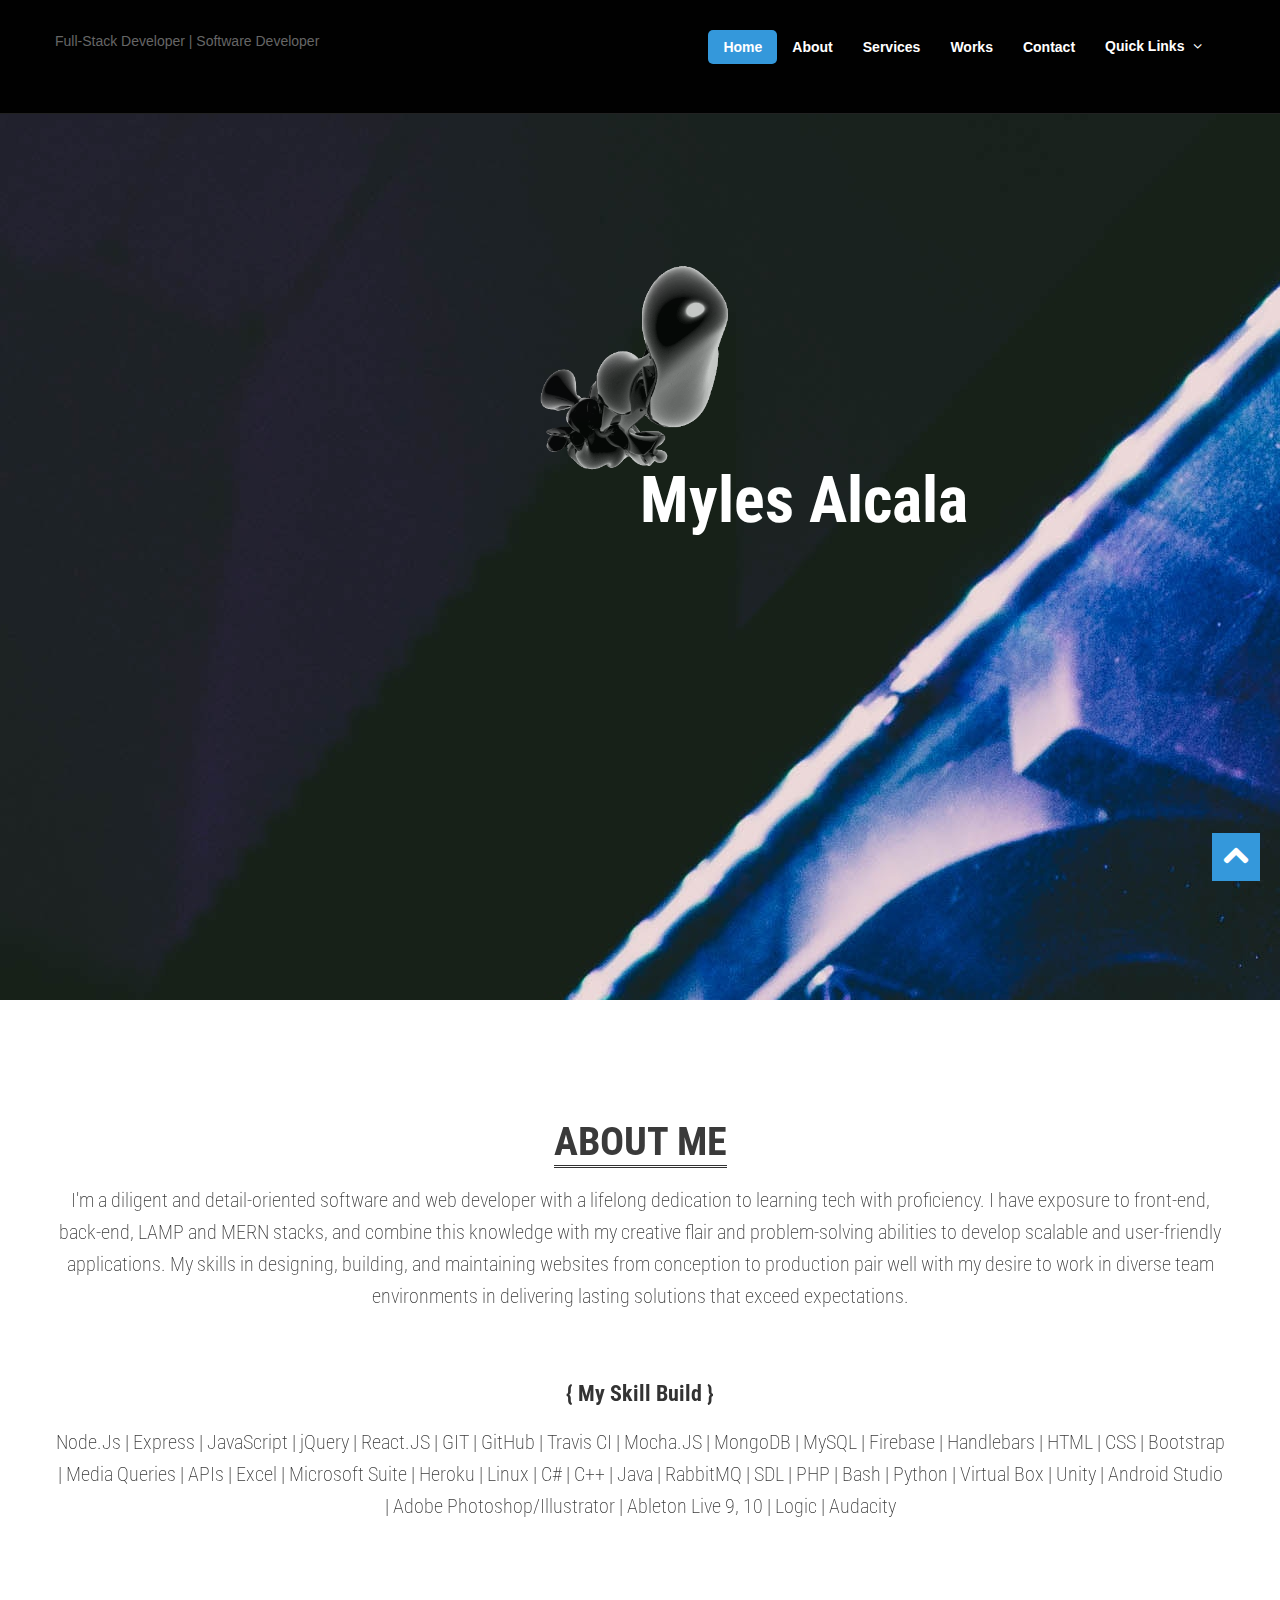
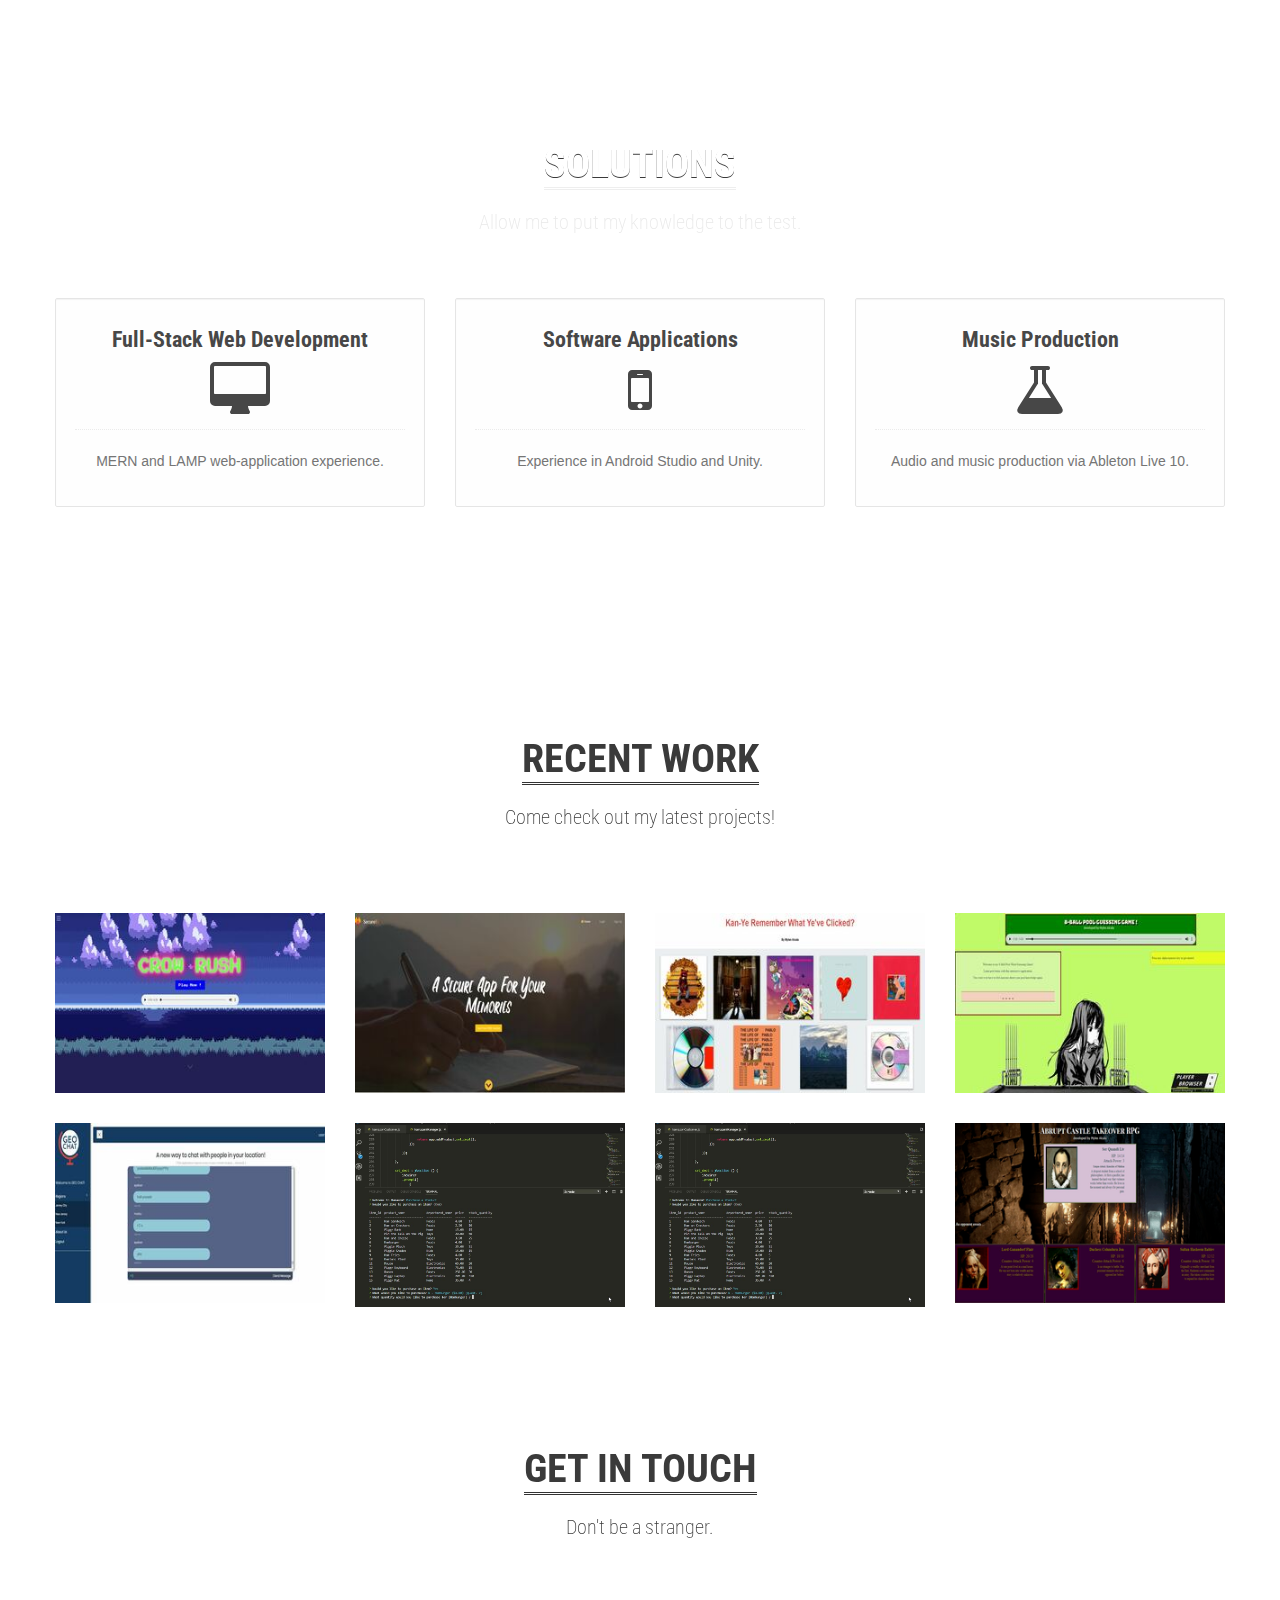
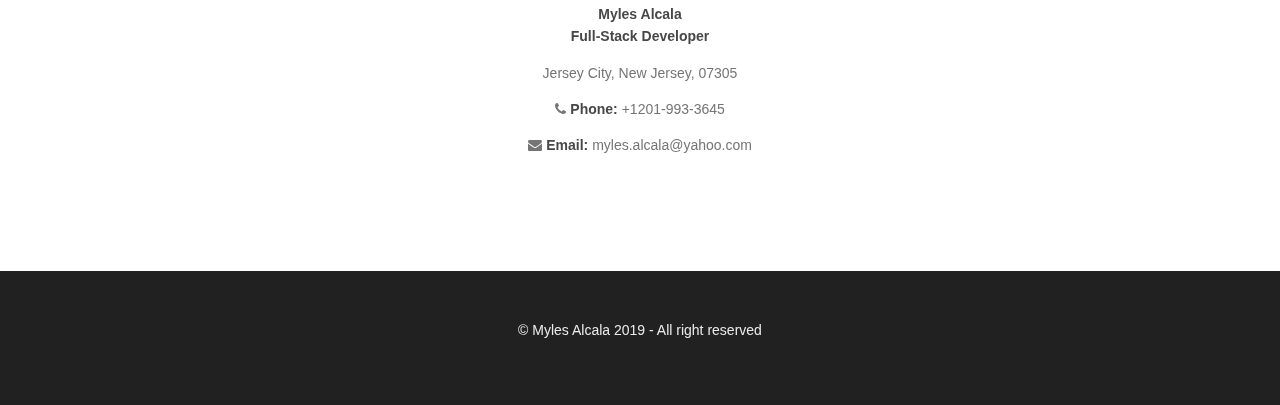
==== commit d82e41d0: "Rearrange port items" ====
--- a/index.html
+++ b/index.html
@@ -209,14 +209,11 @@
                 <div class="span3">
                   <div class="thumbnail">
                     <div class="image-wrapp">
-                      <img src="assets/img/portfolio/secure-fox300x200.jpg" alt="Secure Fox" title="" />
-                      <article class="da-animate da-slideFromRight" style="display: block;">
-                        <h5><strong>Secure Fox</strong></h5>
-                        <a href=" https://secure-fox.herokuapp.com/"><i class="icon-rounded icon-48 icon-link"></i></a>
-                        <span><a class="zoom" data-pretty="prettyPhoto" href="assets/img/portfolio/secure-fox.jpg">
-                          <i class="icon-rounded icon-48 icon-zoom-in"></i>
-                        </a></span>
-                      </article>
+                        <img src="assets/img/portfolio/crow-rush300x200.jpg" alt="Portfolio name" title="" />
+                        <article class="da-animate da-slideFromRight" style="display: block;">
+                          <h5><strong>Crow Rush!</strong></h5>
+                          <a href="https://crow-rush.herokuapp.com/"><i class="icon-rounded icon-48 icon-link"></i></a>
+                        </article>
                     </div>
                   </div>
                 </div>
@@ -225,14 +222,11 @@
                 <div class="span3">
                   <div class="thumbnail">
                     <div class="image-wrapp">
-                      <img src="assets/img/portfolio/crow-rush300x200.jpg" alt="Portfolio name" title="" />
-                      <article class="da-animate da-slideFromRight" style="display: block;">
-                        <h5><strong>Crow Rush!</strong></h5>
-                        <a href="https://crow-rush.herokuapp.com/"><i class="icon-rounded icon-48 icon-link"></i></a>
-                        <span><a class="zoom" data-pretty="prettyPhoto" href="assets/img/portfolio/crow-rush.jpg">
-								<i class="icon-rounded icon-48 icon-zoom-in"></i>
-								</a></span>
-                      </article>
+                        <img src="assets/img/portfolio/secure-fox300x200.jpg" alt="Secure Fox" title="" />
+                        <article class="da-animate da-slideFromRight" style="display: block;">
+                          <h5><strong>Secure Fox</strong></h5>
+                          <a href=" https://secure-fox.herokuapp.com/"><i class="icon-rounded icon-48 icon-link"></i></a>
+                        </article>
                     </div>
                   </div>
                 </div>
@@ -245,9 +239,6 @@
                       <article class="da-animate da-slideFromRight" style="display: block;">
                         <h5><strong>React Memory Game</strong></h5>
                         <a href="https://clicky-game-deployed.herokuapp.com/"><i class="icon-rounded icon-48 icon-link"></i></a>
-                        <span><a class="zoom" data-pretty="prettyPhoto" href="assets/img/portfolio/memory-game.JPG">
-								<i class="icon-rounded icon-48 icon-zoom-in"></i>
-								</a></span>
                       </article>
                     </div>
                   </div>
@@ -261,9 +252,6 @@
                       <article class="da-animate da-slideFromRight" style="display: block;">
                         <h5><strong>Word Guessing Game</strong></h5>
                         <a href="https://ma662.github.io/Word-Guess-Game/"><i class="icon-rounded icon-48 icon-link"></i></a>
-                        <span><a class="zoom" data-pretty="prettyPhoto" href="assets/img/portfolio/word-guess-game.JPG">
-								<i class="icon-rounded icon-48 icon-zoom-in"></i>
-								</a></span>
                       </article>
                     </div>
                   </div>
@@ -277,9 +265,6 @@
                       <article class="da-animate da-slideFromRight" style="display: block;">
                         <h5><strong>Geo-Chats</strong></h5>
                         <a href="https://ma662.github.io/Geo-Chats/login.html"><i class="icon-rounded icon-48 icon-link"></i></a>
-                        <span><a class="zoom" data-pretty="prettyPhoto" href="assets/img/portfolio/geo-chats.JPG">
-								<i class="icon-rounded icon-48 icon-zoom-in"></i>
-								</a></span>
                       </article>
                     </div>
                   </div>
@@ -293,9 +278,6 @@
                       <article class="da-animate da-slideFromRight" style="display: block;">
                         <h5><strong>LIRI CLI</strong></h5>
                         <a href="https://github.com/ma662/LIRI-Bot"><i class="icon-rounded icon-48 icon-link"></i></a>
-                        <span><a class="zoom" data-pretty="prettyPhoto" href="assets/img/portfolio/LIRI_demo.gif">
-								<i class="icon-rounded icon-48 icon-zoom-in"></i>
-								</a></span>
                       </article>
                     </div>
                   </div>
@@ -309,9 +291,6 @@
                       <article class="da-animate da-slideFromRight" style="display: block;">
                         <h5><strong>Hamazon CLI</strong></h5>
                         <a href="#"><i class="icon-rounded icon-48 icon-link"></i></a>
-                        <span><a class="zoom" data-pretty="prettyPhoto" href="assets/img/portfolio/hamazon_demo.gif">
-								<i class="icon-rounded icon-48 icon-zoom-in"></i>
-								</a></span>
                       </article>
                     </div>
                   </div>
@@ -325,9 +304,6 @@
                       <article class="da-animate da-slideFromRight" style="display: block;">
                         <h5><strong>Abrupt Castle Takeover Game</strong></h5>
                         <a href="https://ma662.github.io/Abrupt-Castle-Takeover/"><i class="icon-rounded icon-48 icon-link"></i></a>
-                        <span><a class="zoom" data-pretty="prettyPhoto" href="assets/img/portfolio/Abrupt-Castle-Takeover.jpg">
-								<i class="icon-rounded icon-48 icon-zoom-in"></i>
-								</a></span>
                       </article>
                     </div>
                   </div>
--- a/assets/css/style.css
+++ b/assets/css/style.css
@@ -1298,6 +1298,9 @@
 }
 
 @media (max-width: 767px) {
+	#special_row {
+		padding-bottom: 6em;
+	}
 	.span12>.row {
 		position: relative;
 		height: 140vh;
@@ -1313,7 +1316,7 @@
 		left: 0;
 		bottom: 0;
 		right: 0;
-		width: 51%;
+		width: 50%;
 		height: 50%;
 		overflow: auto;
 		margin: auto;
@@ -1428,7 +1431,18 @@
 	}
 }
 
+/* @media screen and (max-width: 766px) {
+	
+} */
+
 @media (max-width: 480px) {
+	.portfolio-area {
+		width: 75%;
+	}
+
+	#special_row {
+		padding-bottom: 0;
+	}
 
     nav select {
 		/* Center */
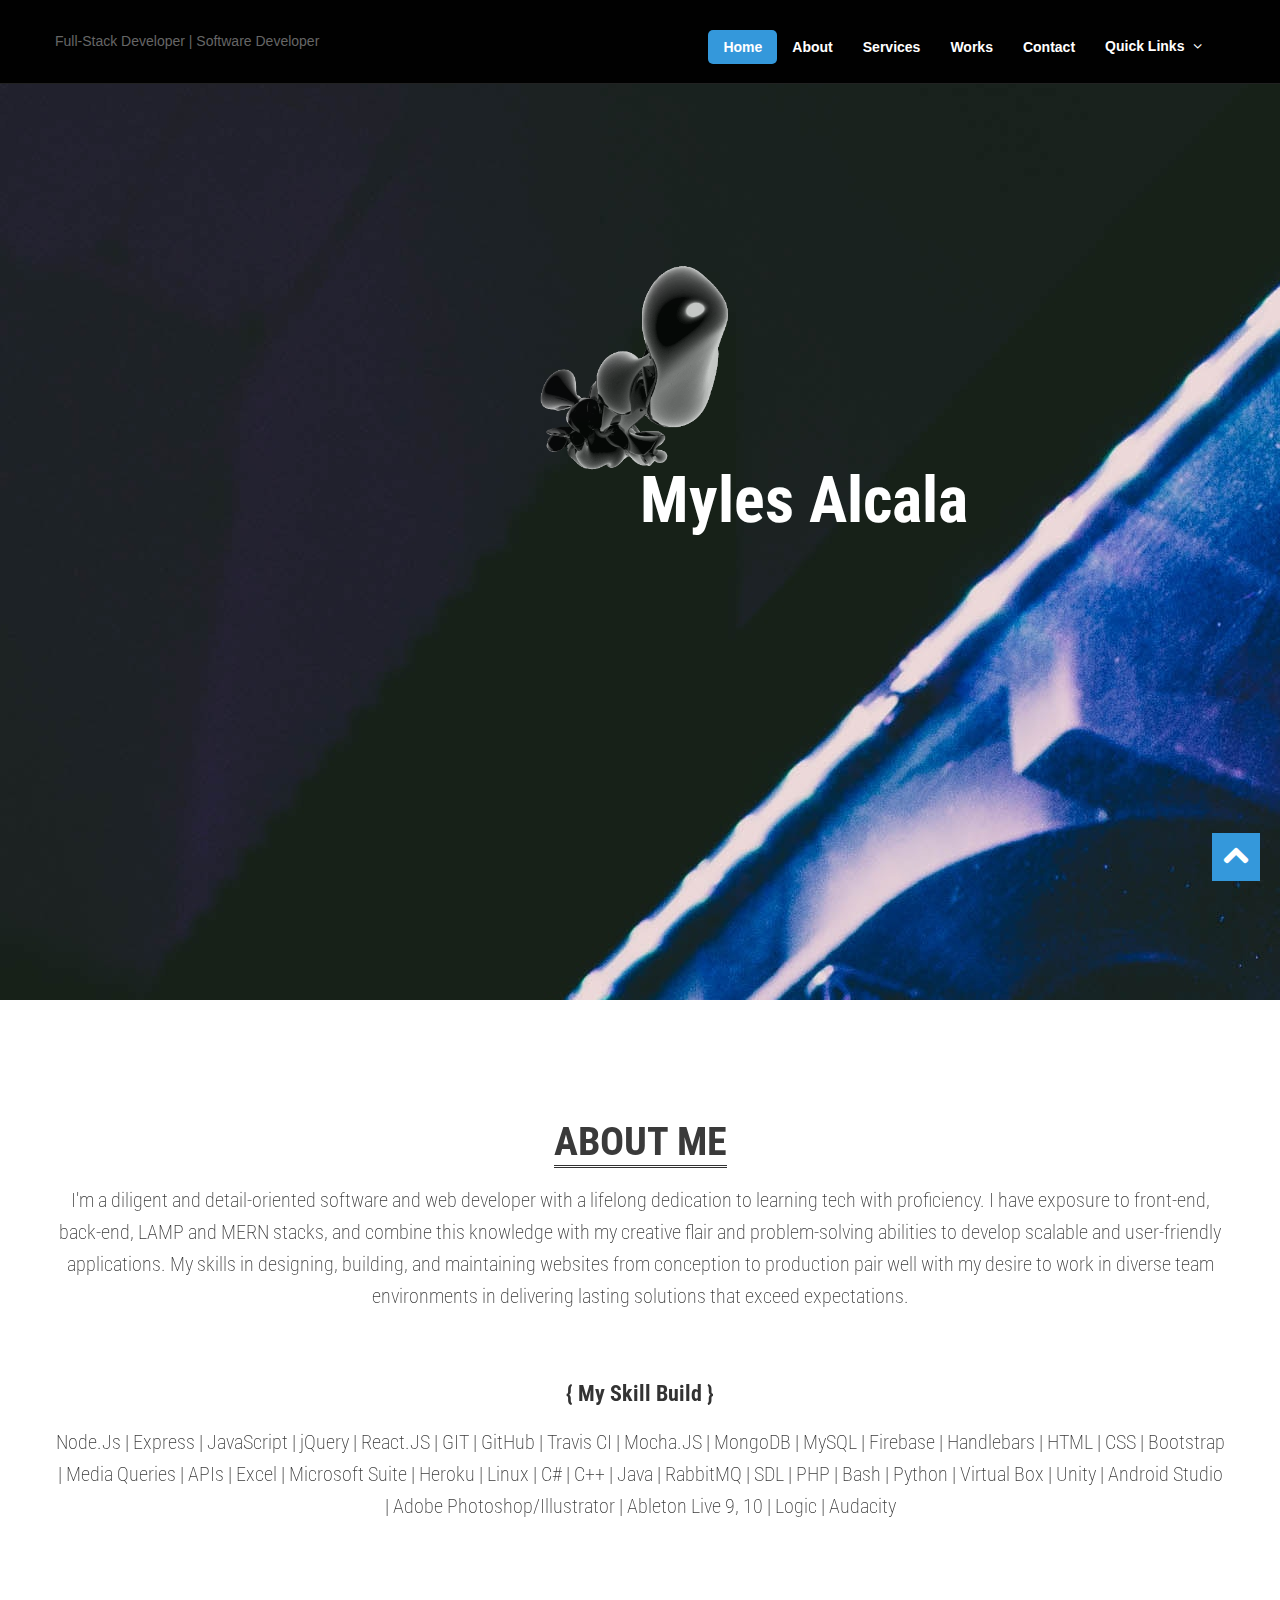
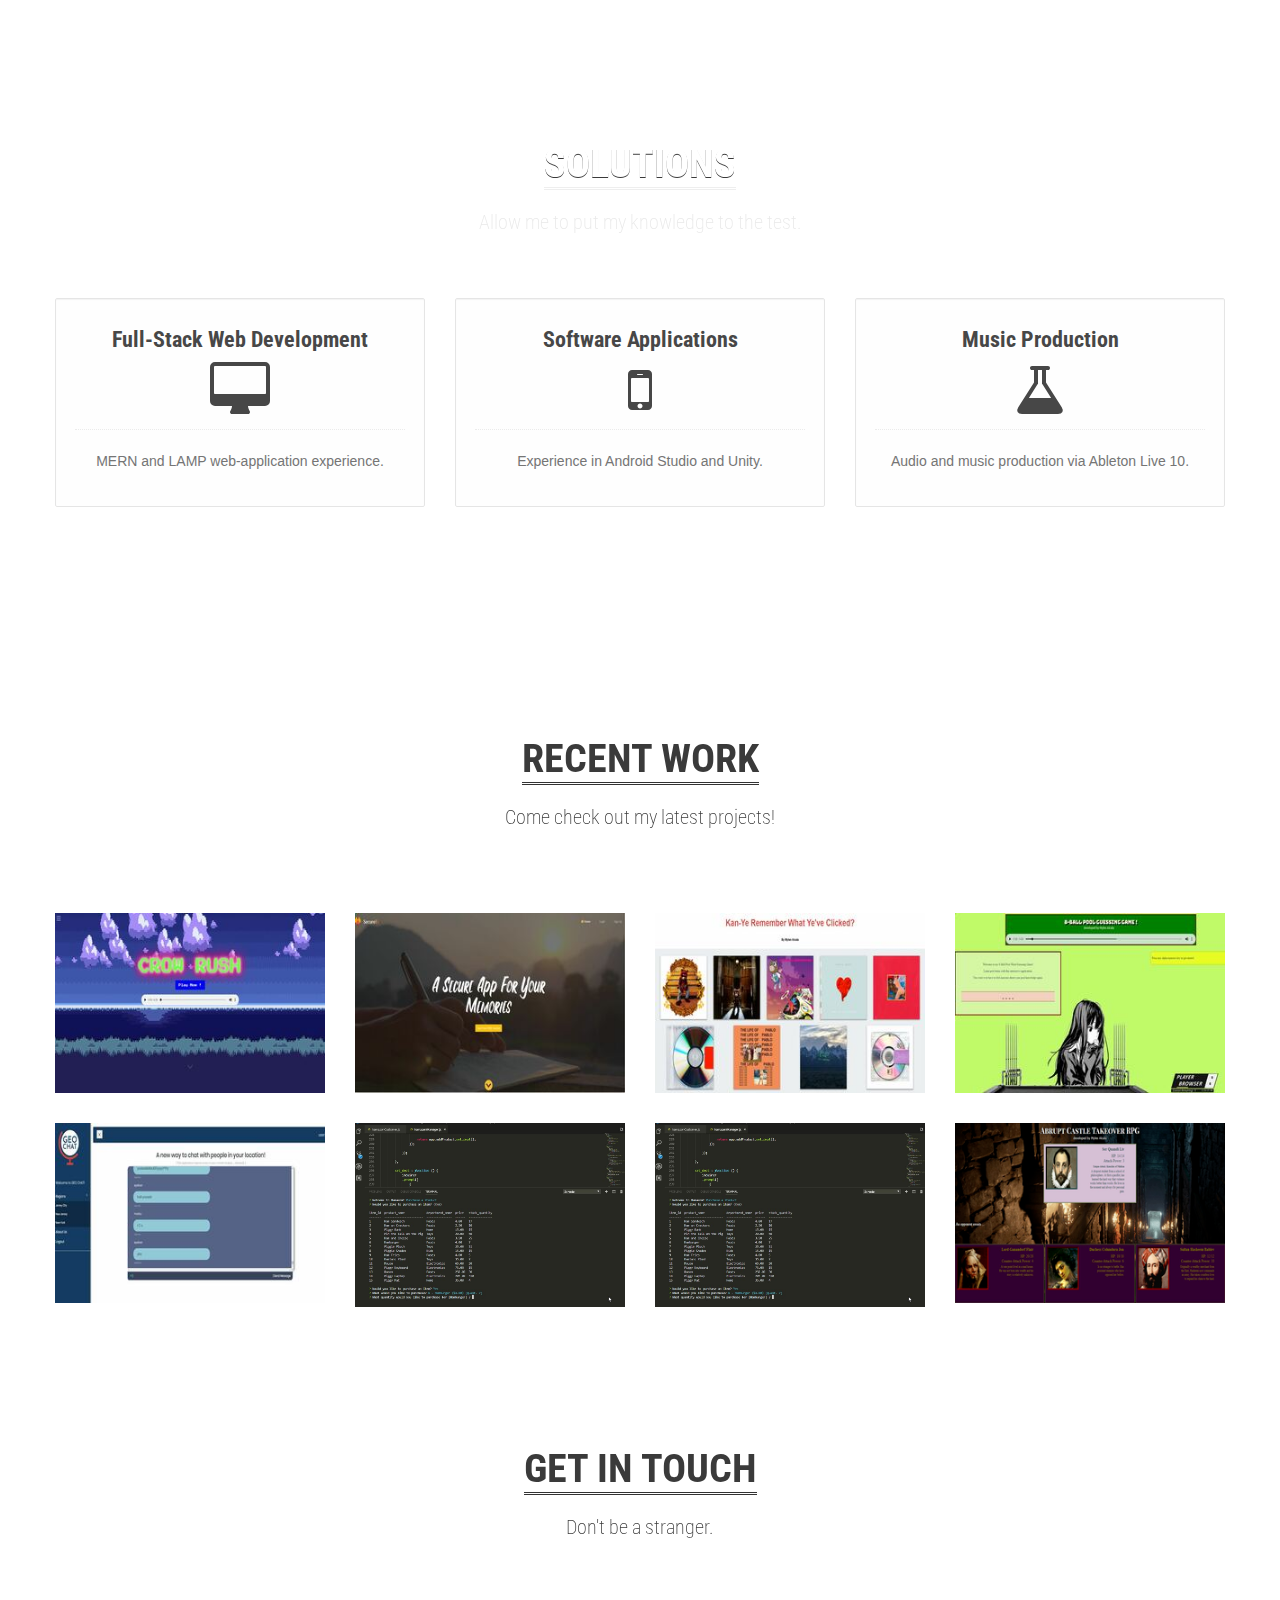
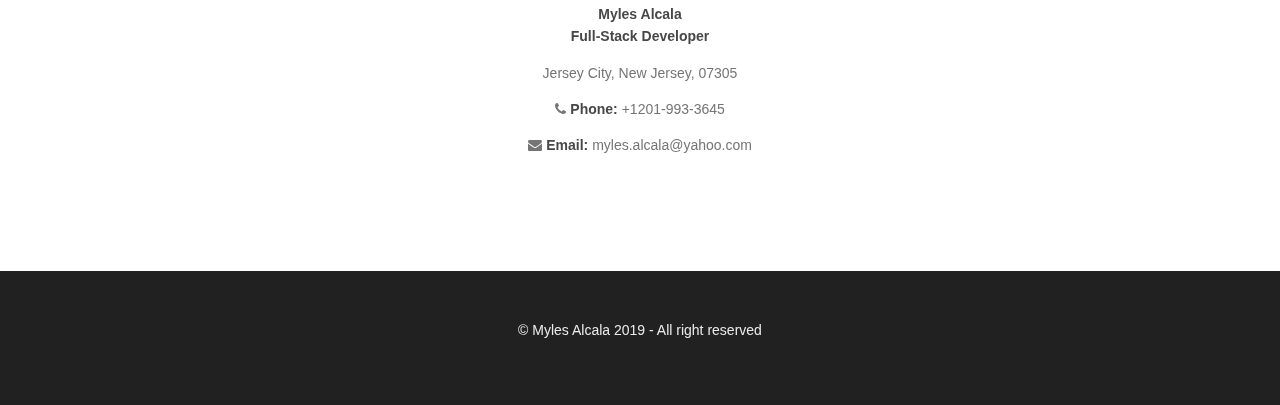
==== commit 9d00a0d5: "Update broken link" ====
--- a/index.html
+++ b/index.html
@@ -290,7 +290,7 @@
                       <img src="assets/img/portfolio/hamazon_static.JPG" alt="Portfolio name" title="" />
                       <article class="da-animate da-slideFromRight" style="display: block;">
                         <h5><strong>Hamazon CLI</strong></h5>
-                        <a href="#"><i class="icon-rounded icon-48 icon-link"></i></a>
+                        <a href="https://github.com/ma662/Hamazon"><i class="icon-rounded icon-48 icon-link"></i></a>
                       </article>
                     </div>
                   </div>
--- a/assets/css/style.css
+++ b/assets/css/style.css
@@ -1285,7 +1285,8 @@
     padding-left: 20px;
     padding-right: 20px;
     margin-left: 20px;
-    margin-right: 20px;
+	margin-right: 20px;
+	/* padding-bottom: 0; */
 	}
 	.default {
 	position: fixed;
@@ -1298,9 +1299,15 @@
 }
 
 @media (max-width: 767px) {
+	section#services {
+		background-size: 310%;
+	}
+	
 	#special_row {
 		padding-bottom: 6em;
 	}
+
+
 	.span12>.row {
 		position: relative;
 		height: 140vh;
@@ -1485,8 +1492,8 @@
 
 
 /* Greater than or equal to 320px */
-@media (min-width: 320px) { 
+@media screen and (min-width: 320px) { 
 	#topnav {
-		height: 70px;
+		height: 40px;
 	}
 }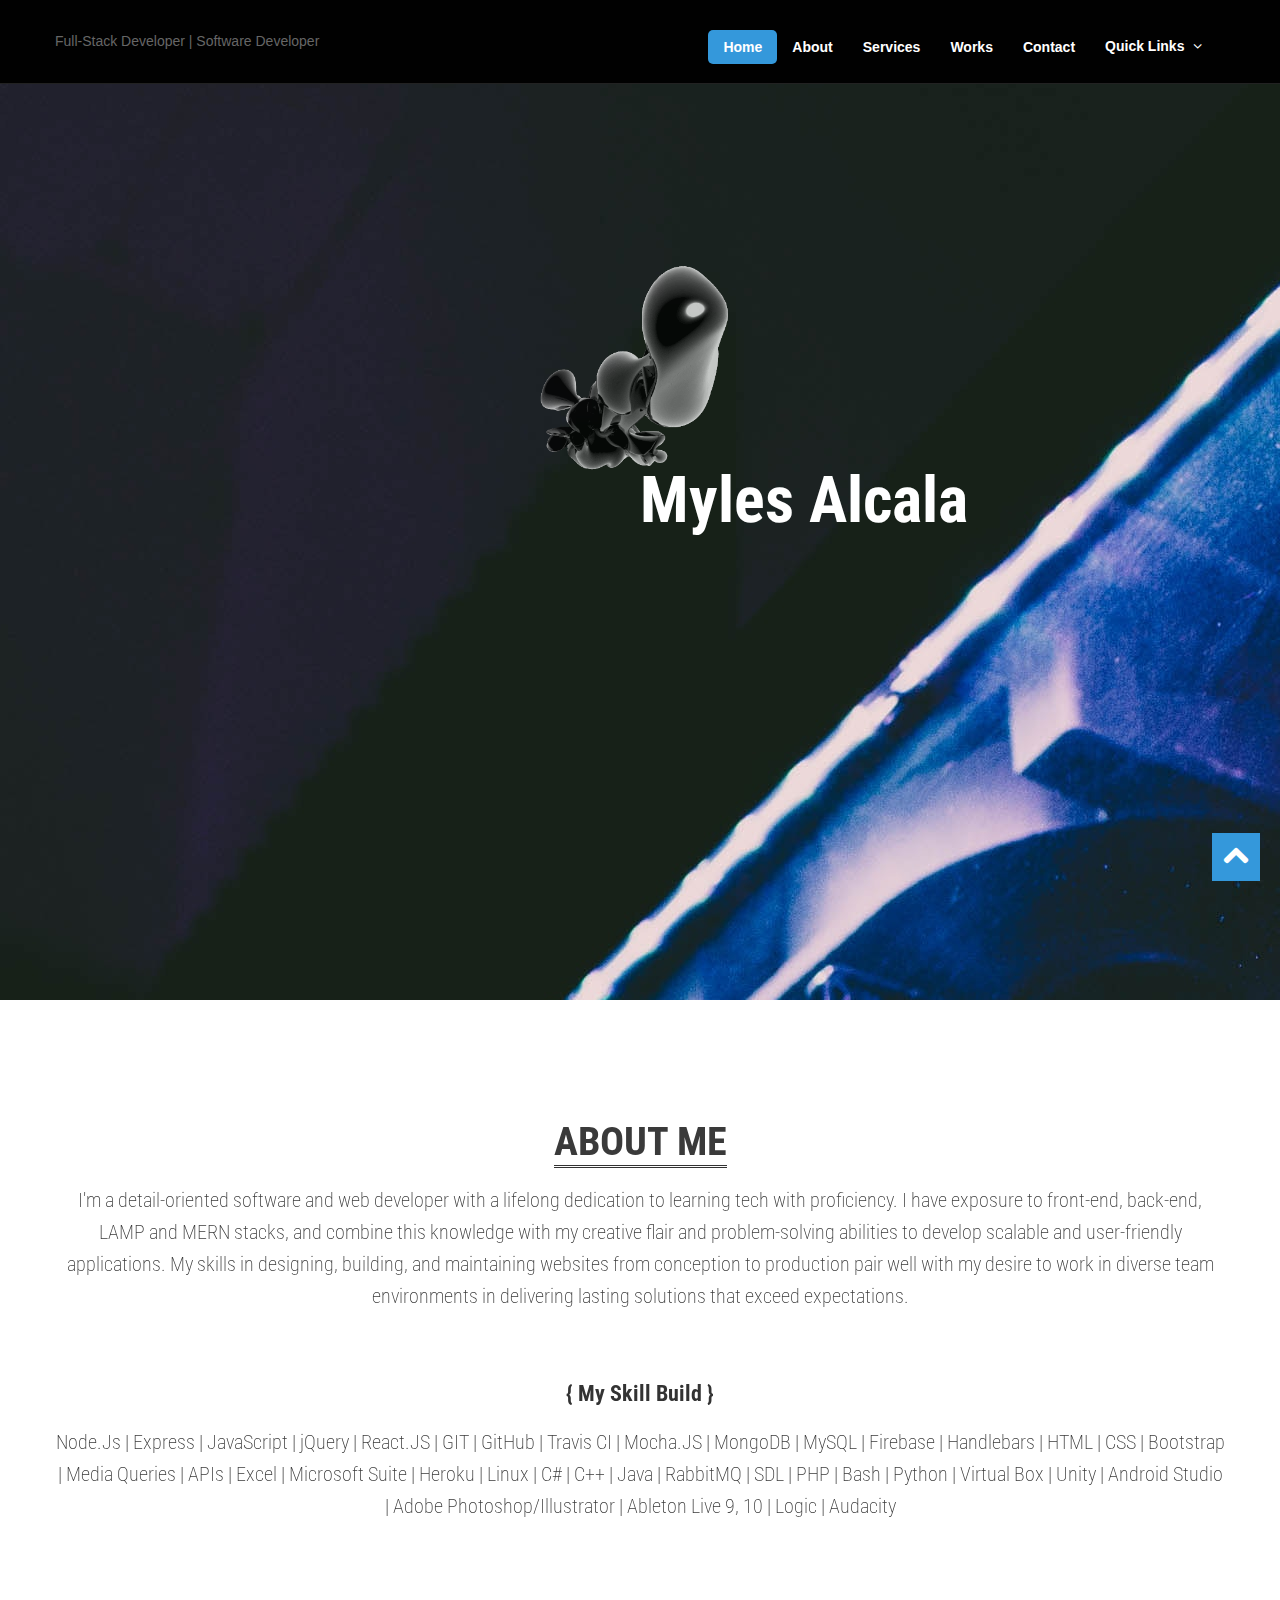
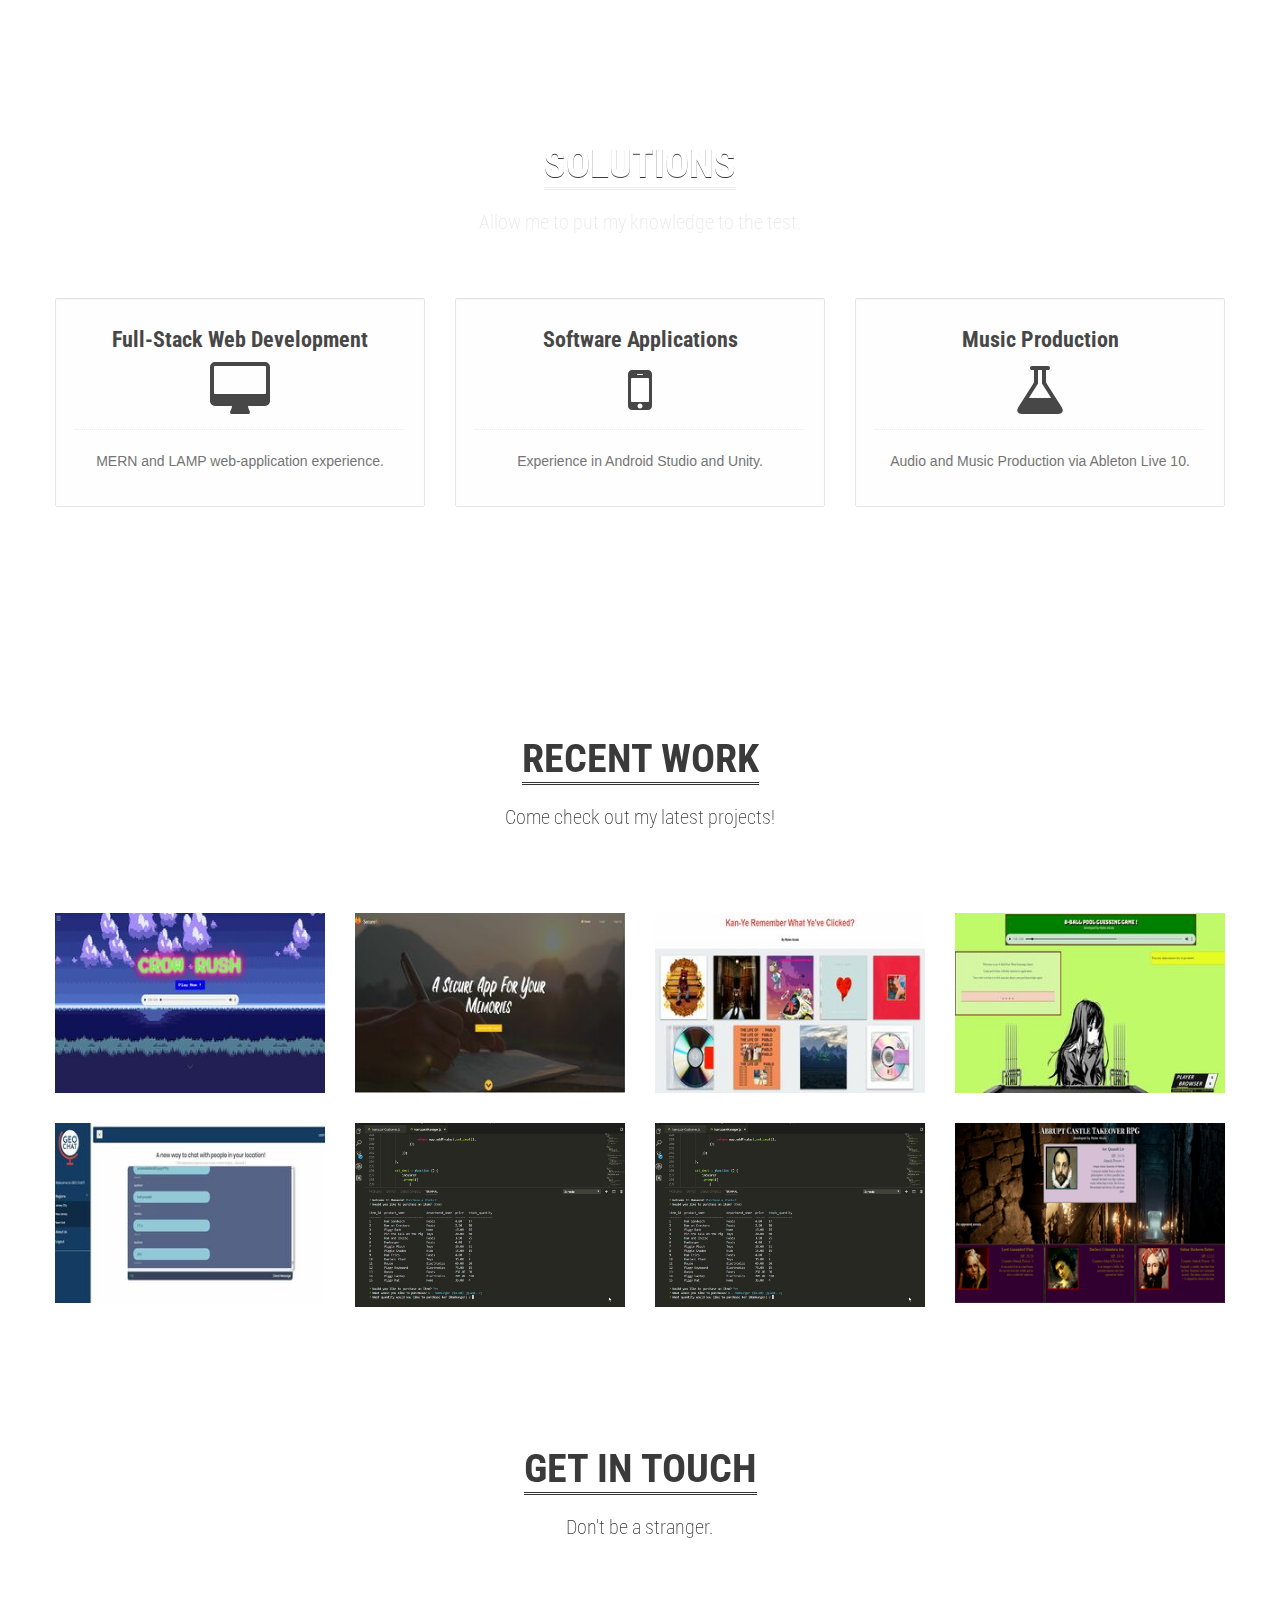
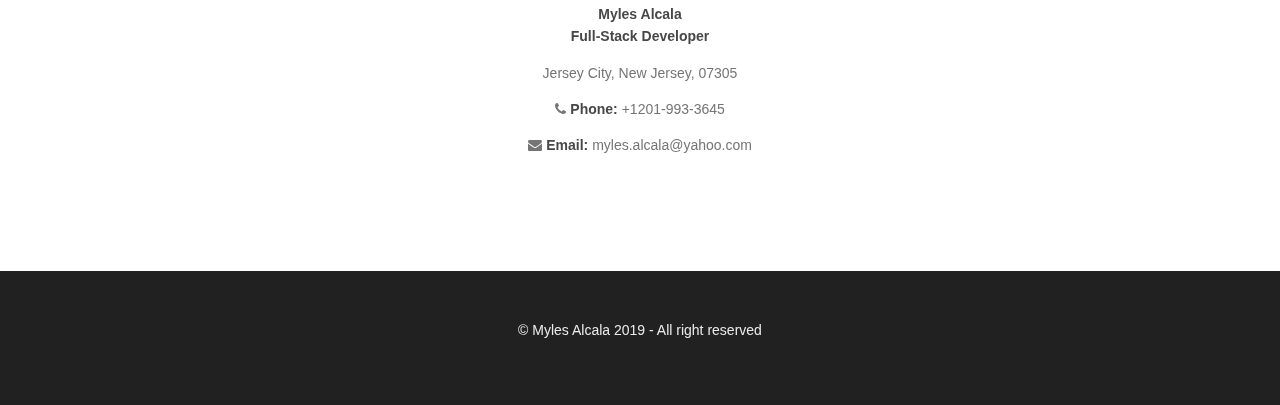
==== commit 1a7d2dfa: "Quick Links renamed" ====
--- a/index.html
+++ b/index.html
@@ -51,9 +51,9 @@
                 <li class="dropdown">
                   <a id="m_vanish" href="#">Quick Links <i class="icon-angle-down"></i></a>
                   <ul class="dropdown-menu">
-                    <li><a href="./assets/resume.pdf" class="external" type="resume/pdf"  target="_blank">My Resume</a></li>
-                    <li><a href="https://www.linkedin.com/in/myles-alcala/" class="external" target="_blank">My LinkedIn</a></li>
-                    <li><a href="https://github.com/ma662" class="external" target="_blank">My Github</a></li>
+                    <li><a href="./assets/resume.pdf" class="external" type="resume/pdf"  target="_blank">Resume</a></li>
+                    <li><a href="https://www.linkedin.com/in/myles-alcala/" class="external" target="_blank">LinkedIn</a></li>
+                    <li><a href="https://github.com/ma662" class="external" target="_blank">Github</a></li>
                   </ul>
                 </li>
               </ul>
@@ -90,8 +90,8 @@
           </div>
           <div class="sub-heading">
             <p>
-                I'm a diligent and detail-oriented software and web developer with a lifelong dedication to learning tech with proficiency. 
-                I have exposure to front-end, back-end, LAMP and MERN stacks, and combine this knowledge with my creative flair and problem-solving abilities to develop scalable and  user-friendly applications. 
+                I'm a detail-oriented software and web developer with a lifelong dedication to learning tech with proficiency. 
+                I have exposure to front-end, back-end, LAMP and MERN stacks, and combine this knowledge with my creative flair and problem-solving abilities to develop scalable and user-friendly applications. 
                 My skills in designing, building, and maintaining websites from conception to production pair well with my desire to work in diverse team environments in delivering lasting solutions that exceed expectations.
             </p>
           </div>
@@ -166,7 +166,7 @@
               <i class="icon-beaker icon-4x"></i>
             </div>
             <p>
-              Audio and music production via Ableton Live 10.
+              Audio and Music Production via Ableton Live 10.
             </p>
             <!-- <a href="#" class="btn btn-theme">Learn more</a> -->
           </div>
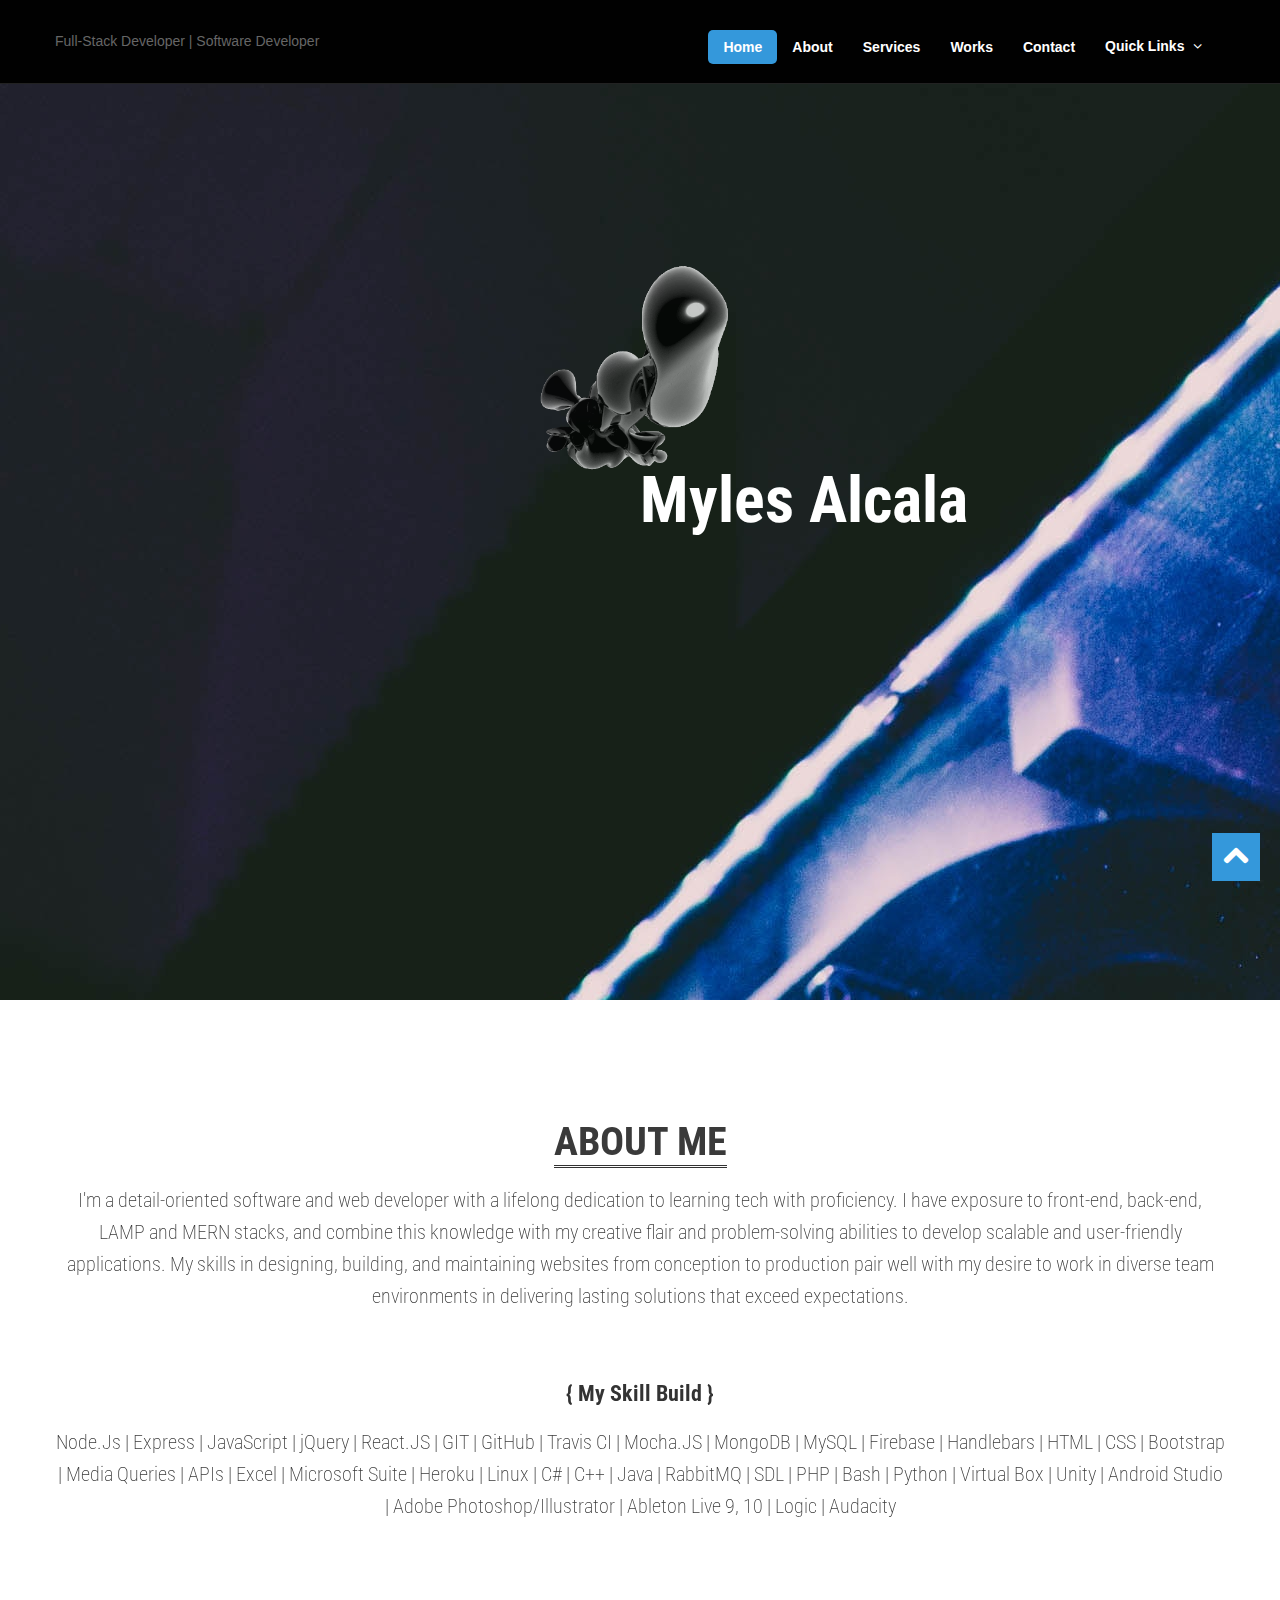
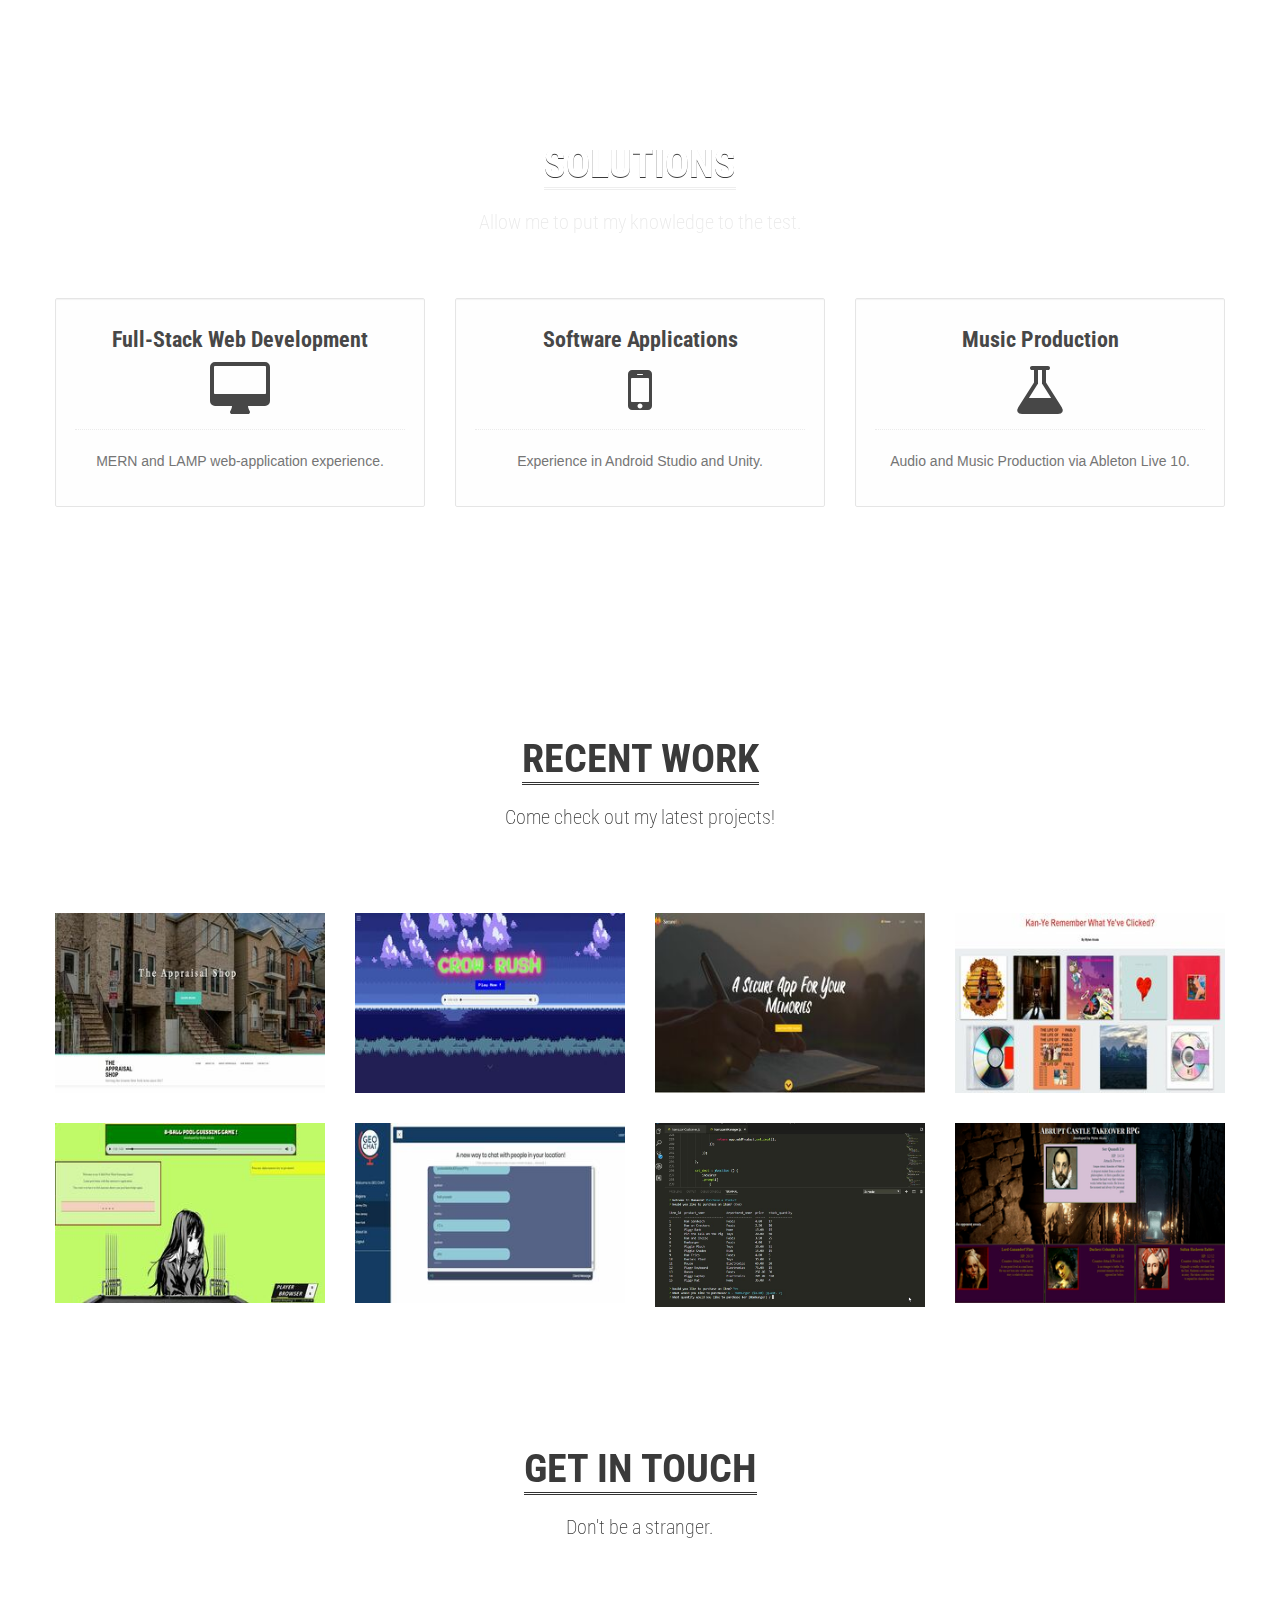
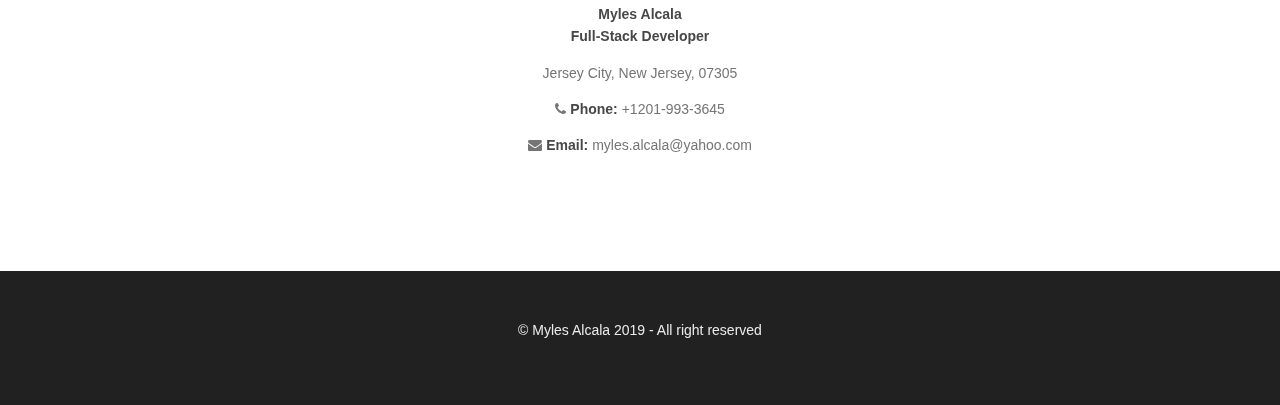
==== commit fee29235: "Update latest project" ====
--- a/index.html
+++ b/index.html
@@ -51,7 +51,7 @@
                 <li class="dropdown">
                   <a id="m_vanish" href="#">Quick Links <i class="icon-angle-down"></i></a>
                   <ul class="dropdown-menu">
-                    <li><a href="./assets/resume.pdf" class="external" type="resume/pdf"  target="_blank">Resume</a></li>
+                    <li><a href="https://docs.google.com/document/d/1pVBHQB_vChJYO3j7l7uF2ahI9y_uduPwnSJHRG4lU_4/edit?usp=sharing" class="external" type="resume/pdf"  target="_blank">Resume</a></li>
                     <li><a href="https://www.linkedin.com/in/myles-alcala/" class="external" target="_blank">LinkedIn</a></li>
                     <li><a href="https://github.com/ma662" class="external" target="_blank">Github</a></li>
                   </ul>
@@ -205,6 +205,19 @@
           </div>
           <div class="row">
             <ul class="portfolio-area da-thumbs">
+              <li class="portfolio-item" data-id="id-0" data-type="graphic">
+                <div class="span3">
+                  <div class="thumbnail">
+                    <div class="image-wrapp">
+                      <img src="assets/img/portfolio/the-appraisal-shop300x200.jpg" alt="Portfolio name" title="" />
+                      <article class="da-animate da-slideFromRight" style="display: block;">
+                        <h5><strong>The Appraisal Shop</strong></h5>
+                        <a href="http://www.theappraisalshop.co/"><i class="icon-rounded icon-48 icon-link"></i></a>
+                      </article>
+                    </div>
+                  </div>
+                </div>
+              </li>
               <li class="portfolio-item" data-id="id-0" data-type="web">
                 <div class="span3">
                   <div class="thumbnail">
@@ -283,7 +296,7 @@
                   </div>
                 </div>
               </li>
-              <li class="portfolio-item" data-id="id-0" data-type="photo">
+              <!-- <li class="portfolio-item" data-id="id-0" data-type="photo">
                 <div class="span3">
                   <div class="thumbnail">
                     <div class="image-wrapp">
@@ -295,7 +308,7 @@
                     </div>
                   </div>
                 </div>
-              </li>
+              </li> -->
               <li class="portfolio-item" data-id="id-0" data-type="ilustrator">
                 <div class="span3">
                   <div class="thumbnail">
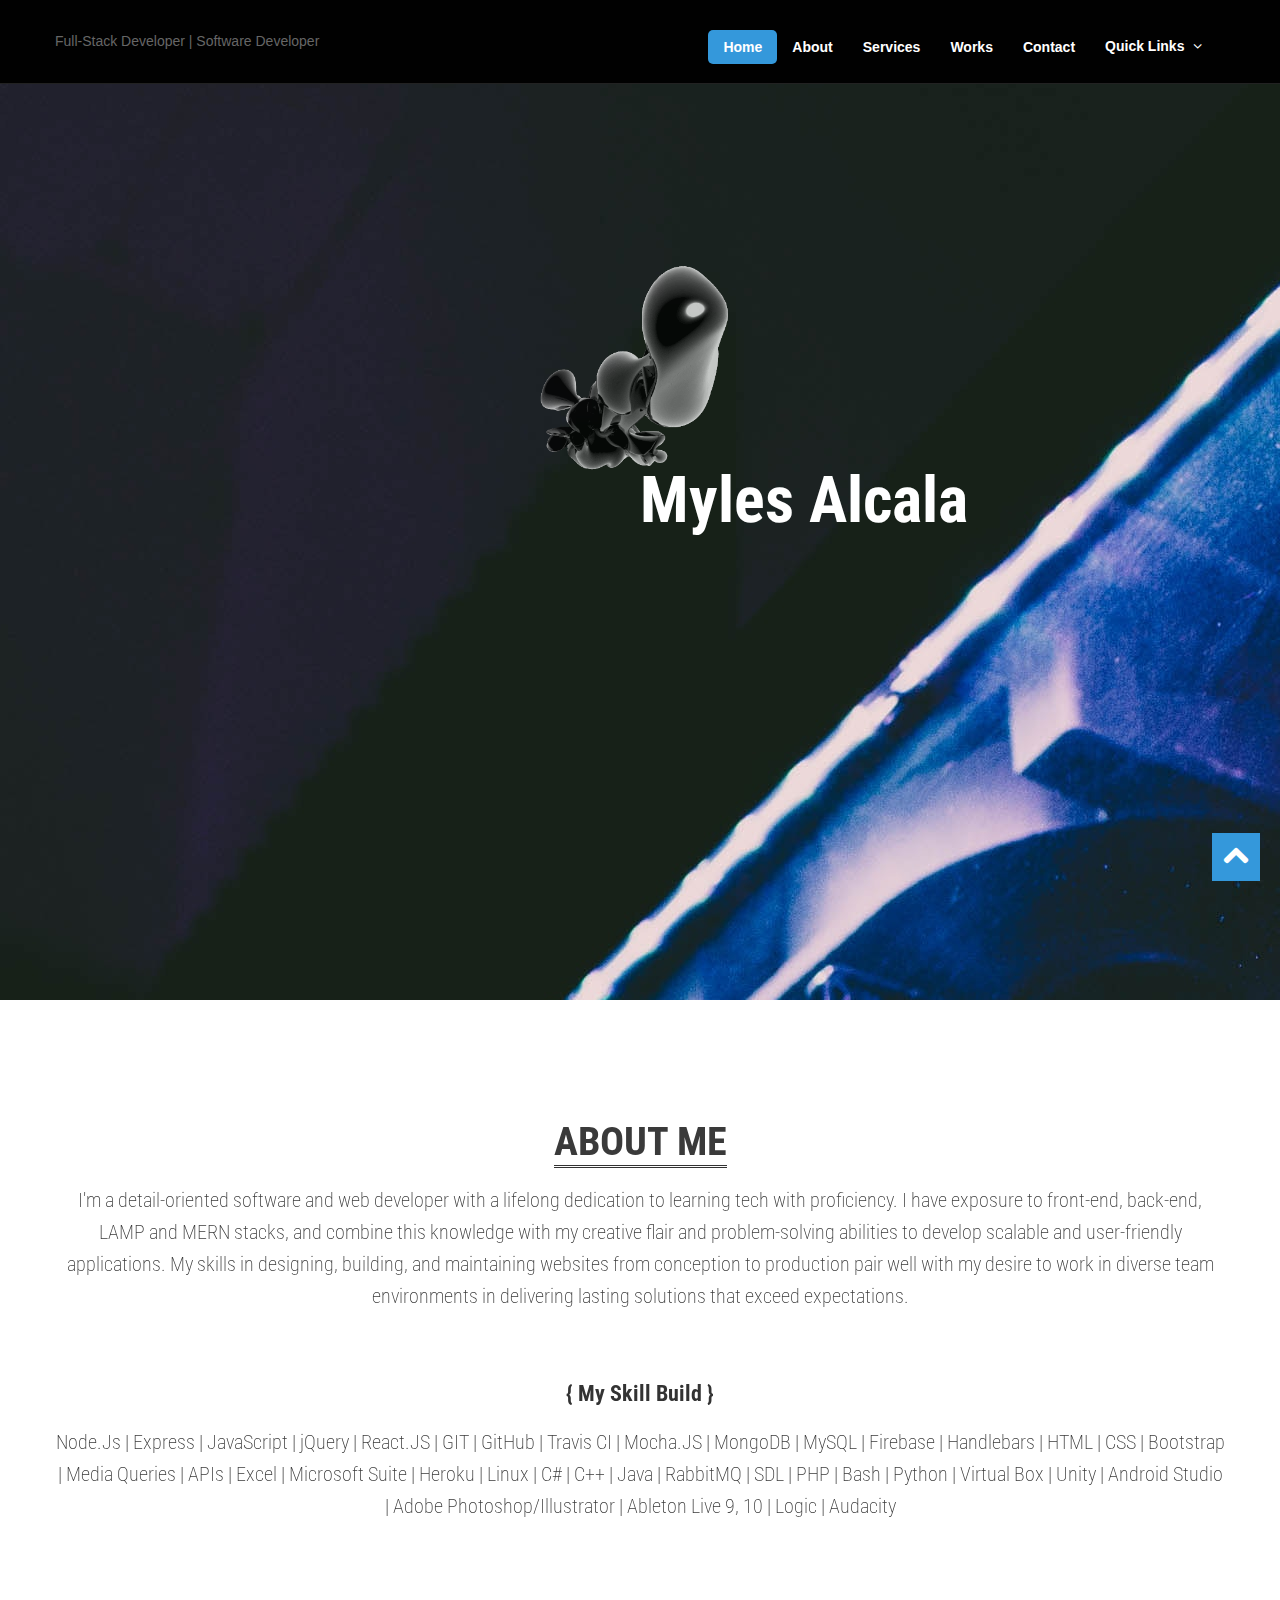
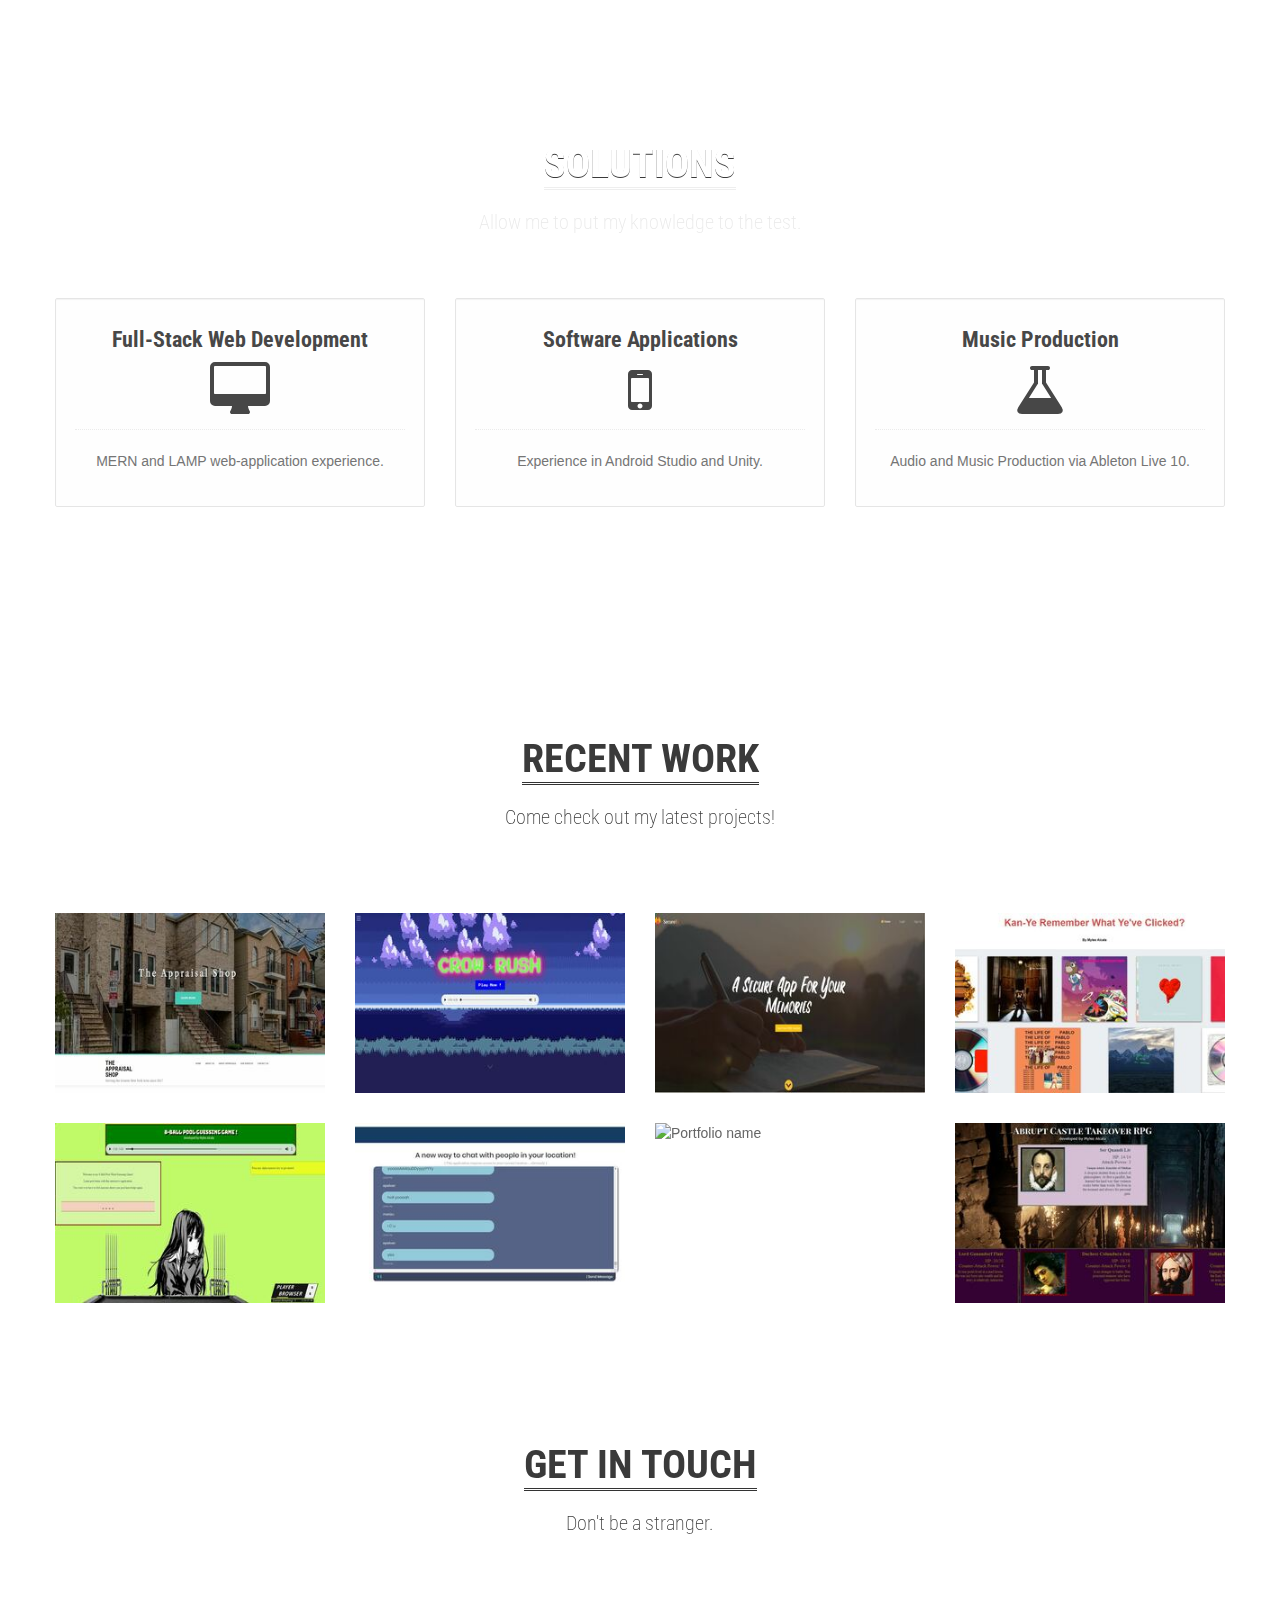
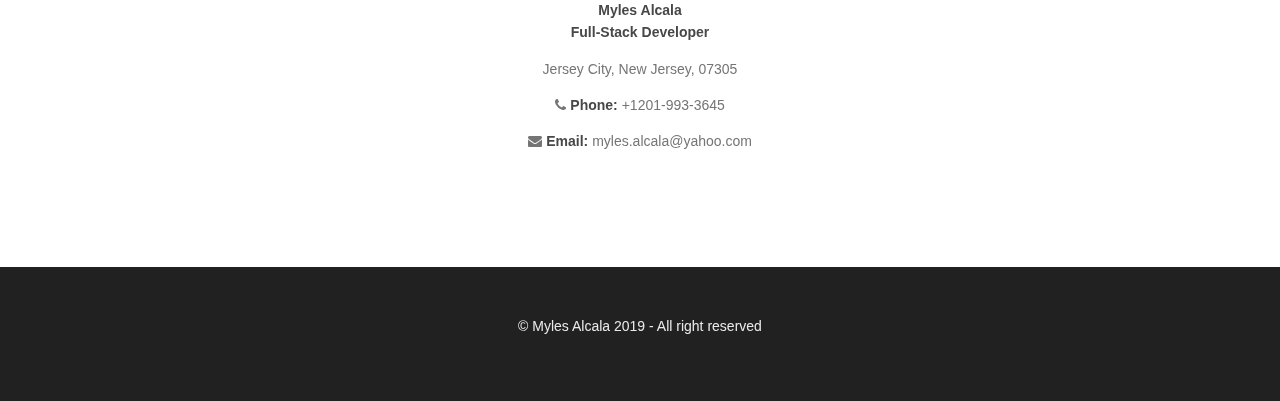
==== commit 02dab0a0: "Update squished images" ====
--- a/index.html
+++ b/index.html
@@ -287,7 +287,7 @@
                 <div class="span3">
                   <div class="thumbnail">
                     <div class="image-wrapp">
-                      <img src="assets/img/portfolio/hamazon_static.JPG" alt="Portfolio name" title="" />
+                      <img src="assets/img/portfolio/LIRI_demo300x200.gif" alt="Portfolio name" title="" />
                       <article class="da-animate da-slideFromRight" style="display: block;">
                         <h5><strong>LIRI CLI</strong></h5>
                         <a href="https://github.com/ma662/LIRI-Bot"><i class="icon-rounded icon-48 icon-link"></i></a>
